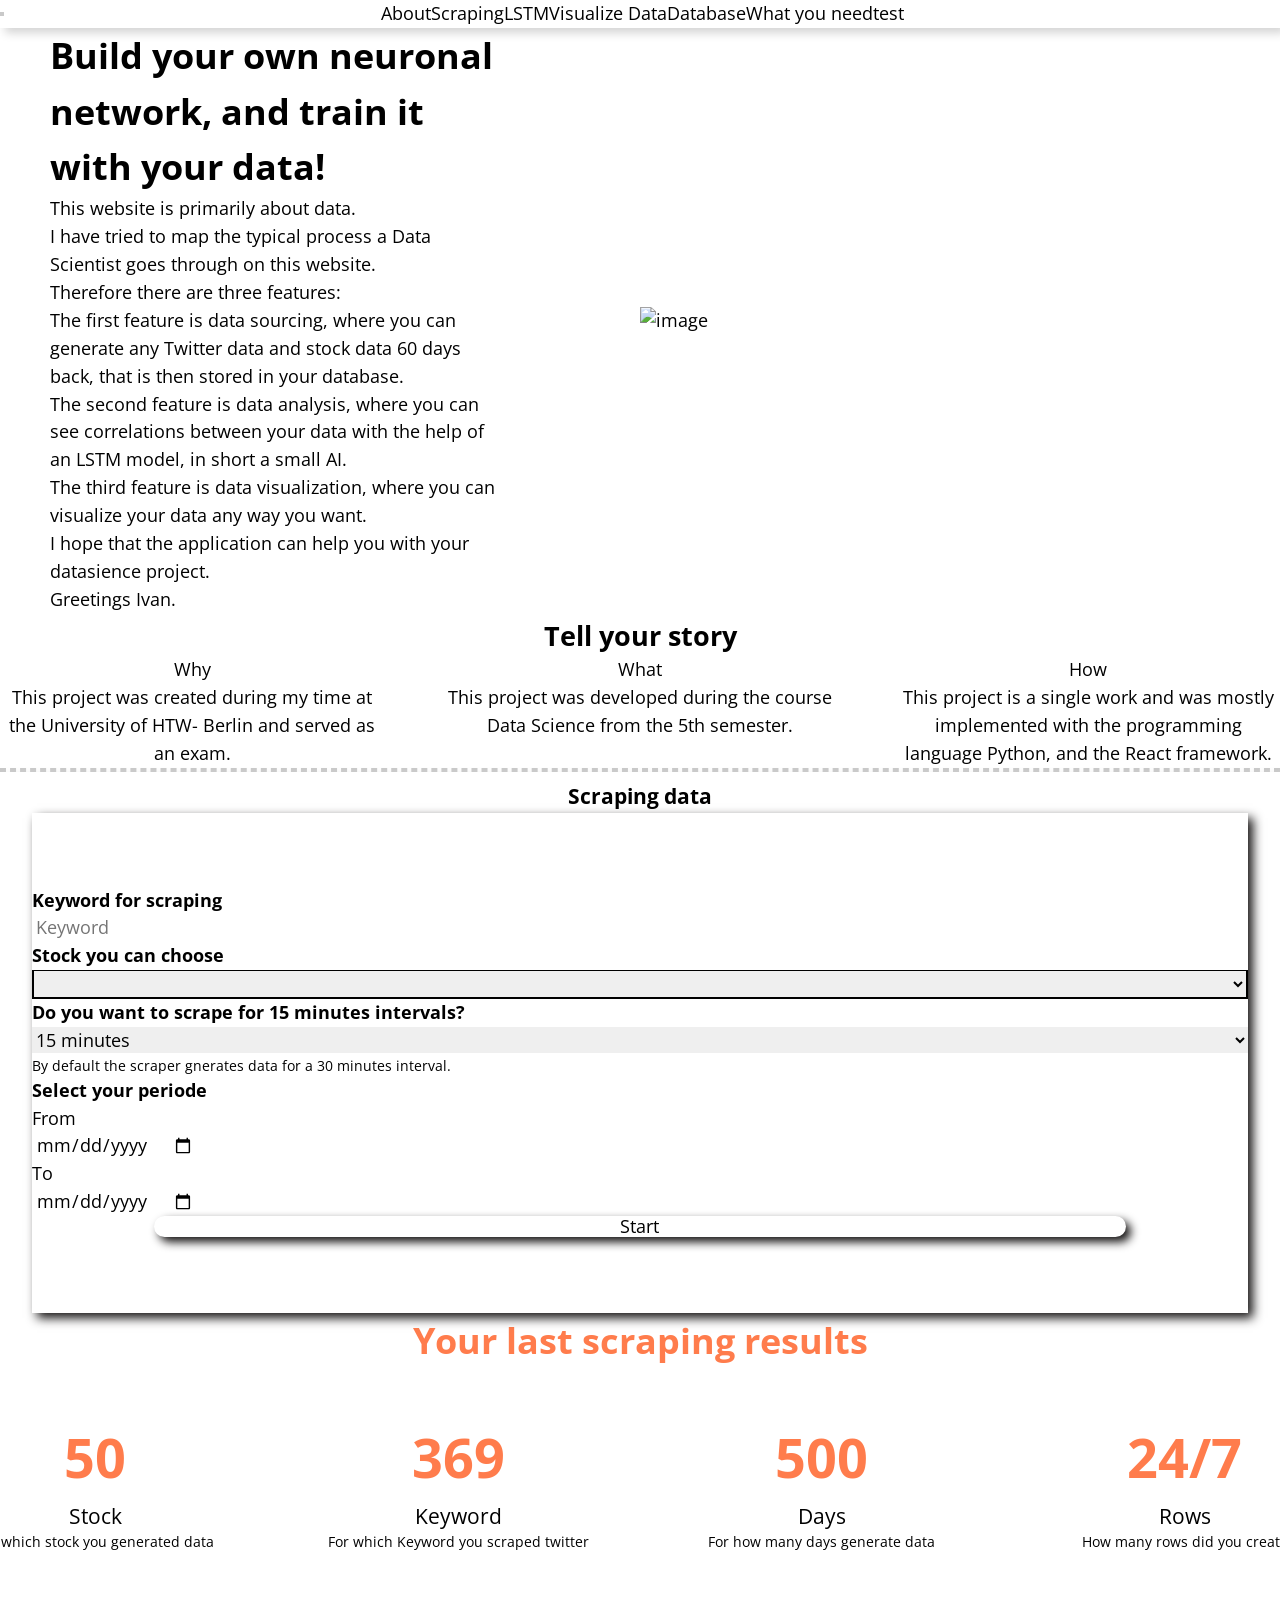
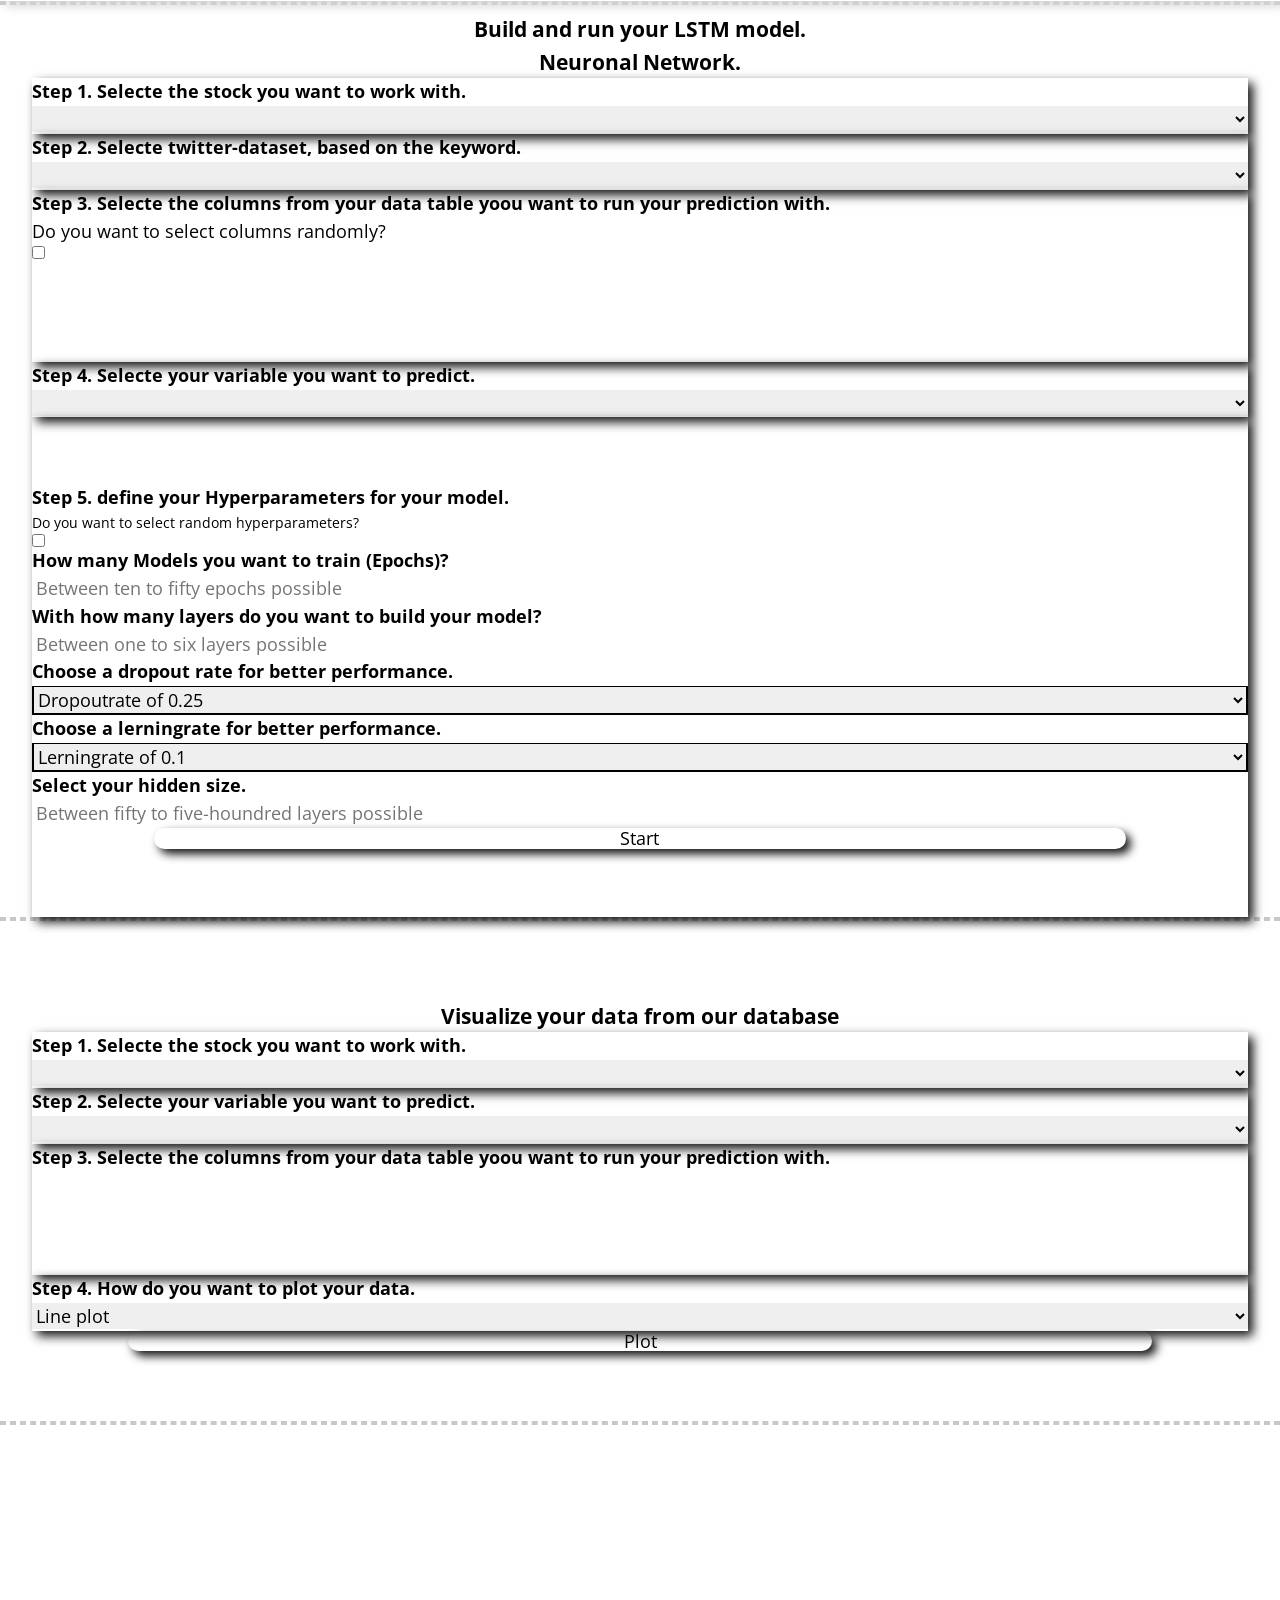
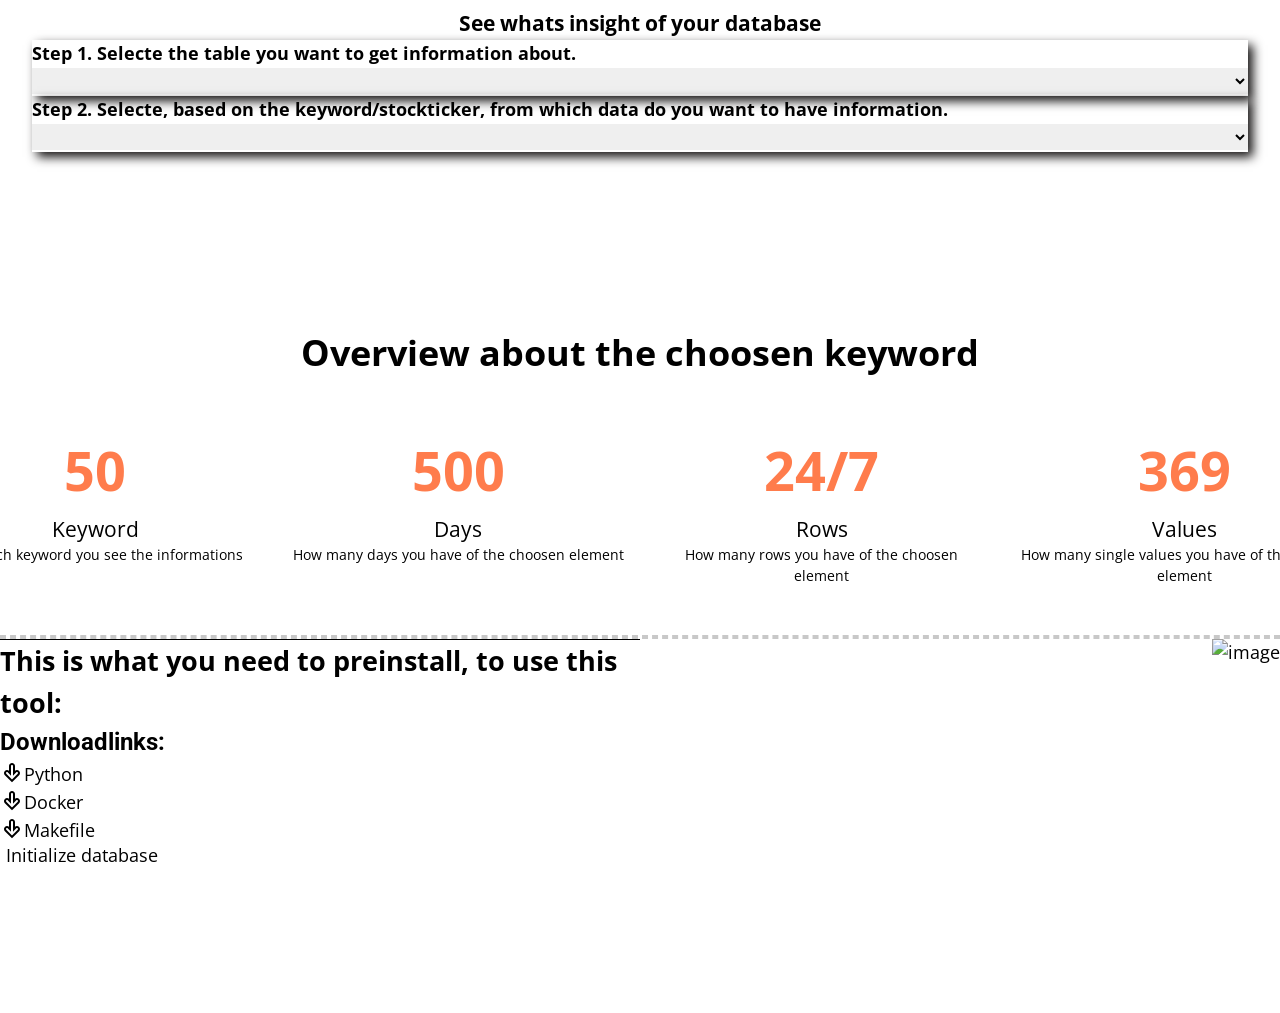
==== frontend_docker/frontend/index.html @ 80b438ab "Auslagerung der Visualizierung in eine extra HTML branch nicht mergen" ====
<!DOCTYPE html>

<html lang="en">
  <head>
    <title>Project usw</title>
    <meta property="og:title" content="Presentation Page1" />
    <meta property="twitter:card" content="summary_large_image" />
    <meta charset="utf-8" />
    <meta name="viewport" content="width=device-width, initial-scale=1.0" />

    <meta name="viewport" content="width=device-width, initial-scale=1.0" />
    <meta charset="utf-8" />
    <meta property="twitter:card" content="summary_large_image" />
    <style data-tag="reset-style-sheet">
      html {  line-height: 1.15;}body {  margin: 0;}* {  box-sizing: border-box;  border-width: 0;  border-style: solid;}p,li,ul,pre,div,h1,h2,h3,h4,h5,h6 {  margin: 0;  padding: 0;}button,input,optgroup,select,textarea {  font-family: inherit;  font-size: 100%;  line-height: 1.15;  margin: 0;}button,select {  text-transform: none;}button,[type="button"],[type="reset"],[type="submit"] {  -webkit-appearance: button;}button::-moz-focus-inner,[type="button"]::-moz-focus-inner,[type="reset"]::-moz-focus-inner,[type="submit"]::-moz-focus-inner {  border-style: none;  padding: 0;}button:-moz-focus,[type="button"]:-moz-focus,[type="reset"]:-moz-focus,[type="submit"]:-moz-focus {  outline: 1px dotted ButtonText;}a {  color: inherit;  text-decoration: inherit;}input {  padding: 2px 4px;}img {  display: block;}html { scroll-behavior: smooth  }
    </style>
    <style data-tag="default-style-sheet">
      html {
        font-family: Open Sans;
        font-size: 18px;
      }

      body {
        font-weight: 400;
        font-style:normal;
        text-decoration: none;
        text-transform: none;
        letter-spacing: normal;
        line-height: 1.55;
        color: var(--dl-color-gray-black);
        background-color: var(--dl-color-gray-white);

      }
    </style>
    <link
      rel="stylesheet"
      href="https://fonts.googleapis.com/css2?family=Open+Sans:ital,wght@0,300;0,400;0,600;0,700;0,800;1,300;1,400;1,600;1,700;1,800&display=swap"
      data-tag="font"
    />
    <link
      rel="stylesheet"
      href="https://fonts.googleapis.com/css2?family=Roboto:ital,wght@0,100;0,300;0,400;0,500;0,700;0,900;1,100;1,300;1,400;1,500;1,700;1,900&display=swap"
      data-tag="font"
    />
    <style>
      html {
      scroll-behavior: smooth;
      }
    </style>
    <link rel="stylesheet" href="./style.css" />
  </head>
  <body>
    <div>
      <link href="./home.css" rel="stylesheet" />

      <div class="home-container">
        <div data-role="Header" class="home-navbar-container">
          <div class="home-navbar">
            <div class="home-logo"></div>
            <div class="home-links-container">
              <a href="#about" class="home-link anchor">About</a>
              <a href="#scrape" class="home-link01 anchor">Scraping</a>
              <a href="#neuronalnetwork" class="home-link02 anchor">LSTM</a>
              <a href="#visualizedb" class="home-link03 anchor">
                Visualize Data
              </a>
              <a href="#overviewdatabase" class="home-link04 anchor">
                Database
              </a>
              <a href="#installingguide" class="home-link05 anchor">
                What you need
              </a>
              <a href="visualization.html" class="home-link06 anchor">test</a>
            </div>
            <div class="home-cta-container">
              <div data-type="BurgerMenu" class="home-burger-menu">
                <svg viewBox="0 0 1024 1024" class="home-icon">
                  <path
                    d="M128 256h768v86h-768v-86zM128 554v-84h768v84h-768zM128 768v-86h768v86h-768z"
                  ></path>
                </svg>
              </div>
            </div>
            <div data-type="MobileMenu" class="home-mobile-menu">
              <div class="home-top">
                <img
                  alt="image"
                  src="public/playground_assets/default-img.svg"
                  class="home-image"
                />
                <div data-type="CloseMobileMenu" class="home-container01">
                  <svg viewBox="0 0 1024 1024" class="home-icon02">
                    <path
                      d="M810 274l-238 238 238 238-60 60-238-238-238 238-60-60 238-238-238-238 60-60 238 238 238-238z"
                    ></path>
                  </svg>
                </div>
              </div>
              <div class="home-mid">
                <div class="home-links-container1">
                  <a href="#features" class="home-link06 anchor">features</a>
                  <a href="#services" class="home-link07 anchor">services</a>
                  <span class="home-link08 anchor">About Us</span>
                  <a href="#contact" class="home-link09 anchor">contact</a>
                </div>
                <button class="home-cta-btn anchor button">
                  sTART BUILDING
                </button>
              </div>
              <div class="home-bot">
                <div class="home-social-links-container">
                  <svg viewBox="0 0 950.8571428571428 1024" class="home-icon04">
                    <path
                      d="M925.714 233.143c-25.143 36.571-56.571 69.143-92.571 95.429 0.571 8 0.571 16 0.571 24 0 244-185.714 525.143-525.143 525.143-104.571 0-201.714-30.286-283.429-82.857 14.857 1.714 29.143 2.286 44.571 2.286 86.286 0 165.714-29.143 229.143-78.857-81.143-1.714-149.143-54.857-172.571-128 11.429 1.714 22.857 2.857 34.857 2.857 16.571 0 33.143-2.286 48.571-6.286-84.571-17.143-148-91.429-148-181.143v-2.286c24.571 13.714 53.143 22.286 83.429 23.429-49.714-33.143-82.286-89.714-82.286-153.714 0-34.286 9.143-65.714 25.143-93.143 90.857 112 227.429 185.143 380.571 193.143-2.857-13.714-4.571-28-4.571-42.286 0-101.714 82.286-184.571 184.571-184.571 53.143 0 101.143 22.286 134.857 58.286 41.714-8 81.714-23.429 117.143-44.571-13.714 42.857-42.857 78.857-81.143 101.714 37.143-4 73.143-14.286 106.286-28.571z"
                    ></path></svg
                  ><svg
                    viewBox="0 0 877.7142857142857 1024"
                    class="home-icon06"
                  >
                    <path
                      d="M713.143 73.143c90.857 0 164.571 73.714 164.571 164.571v548.571c0 90.857-73.714 164.571-164.571 164.571h-107.429v-340h113.714l17.143-132.571h-130.857v-84.571c0-38.286 10.286-64 65.714-64l69.714-0.571v-118.286c-12-1.714-53.714-5.143-101.714-5.143-101.143 0-170.857 61.714-170.857 174.857v97.714h-114.286v132.571h114.286v340h-304c-90.857 0-164.571-73.714-164.571-164.571v-548.571c0-90.857 73.714-164.571 164.571-164.571h548.571z"
                    ></path></svg
                  ><svg
                    viewBox="0 0 877.7142857142857 1024"
                    class="home-icon08"
                  >
                    <path
                      d="M585.143 512c0-80.571-65.714-146.286-146.286-146.286s-146.286 65.714-146.286 146.286 65.714 146.286 146.286 146.286 146.286-65.714 146.286-146.286zM664 512c0 124.571-100.571 225.143-225.143 225.143s-225.143-100.571-225.143-225.143 100.571-225.143 225.143-225.143 225.143 100.571 225.143 225.143zM725.714 277.714c0 29.143-23.429 52.571-52.571 52.571s-52.571-23.429-52.571-52.571 23.429-52.571 52.571-52.571 52.571 23.429 52.571 52.571zM438.857 152c-64 0-201.143-5.143-258.857 17.714-20 8-34.857 17.714-50.286 33.143s-25.143 30.286-33.143 50.286c-22.857 57.714-17.714 194.857-17.714 258.857s-5.143 201.143 17.714 258.857c8 20 17.714 34.857 33.143 50.286s30.286 25.143 50.286 33.143c57.714 22.857 194.857 17.714 258.857 17.714s201.143 5.143 258.857-17.714c20-8 34.857-17.714 50.286-33.143s25.143-30.286 33.143-50.286c22.857-57.714 17.714-194.857 17.714-258.857s5.143-201.143-17.714-258.857c-8-20-17.714-34.857-33.143-50.286s-30.286-25.143-50.286-33.143c-57.714-22.857-194.857-17.714-258.857-17.714zM877.714 512c0 60.571 0.571 120.571-2.857 181.143-3.429 70.286-19.429 132.571-70.857 184s-113.714 67.429-184 70.857c-60.571 3.429-120.571 2.857-181.143 2.857s-120.571 0.571-181.143-2.857c-70.286-3.429-132.571-19.429-184-70.857s-67.429-113.714-70.857-184c-3.429-60.571-2.857-120.571-2.857-181.143s-0.571-120.571 2.857-181.143c3.429-70.286 19.429-132.571 70.857-184s113.714-67.429 184-70.857c60.571-3.429 120.571-2.857 181.143-2.857s120.571-0.571 181.143 2.857c70.286 3.429 132.571 19.429 184 70.857s67.429 113.714 70.857 184c3.429 60.571 2.857 120.571 2.857 181.143z"
                    ></path>
                  </svg>
                </div>
              </div>
            </div>
          </div>
        </div>
        <div class="home-hero">
          <div class="home-hero-text-container">
            <h1 class="home-heading section-Heading">
              Build your own neuronal network, and train it with your data!
            </h1>
            <span class="home-text section-Text">
              <span>This website is primarily about data.</span>
              <br />
              <span>
                I have tried to map the typical process a Data Scientist goes
                through on this website.
              </span>
              <br />
              <span>Therefore there are three features:</span>
              <br />
              <span></span>
              <span>
                The first feature is data sourcing, where you can generate any
                Twitter data and stock data 60 days back, that is then stored in
                your database.
              </span>
              <br />
              <span>
                The second feature is data analysis, where you can see
                correlations between your data with the help of an LSTM model,
                in short a small AI.
              </span>
              <br />
              <span>
                The third feature is data visualization, where you can visualize
                your data any way you want.
              </span>
              <br />
              <span></span>
              <span>
                I hope that the application can help you with your datasience
                project.
              </span>
              <br />
              <span></span>
              <span>Greetings</span>
              <span></span>
              <span>Ivan.</span>
              <br />
              <span></span>
              <span></span>
            </span>
          </div>
          <img
            src="https://images.unsplash.com/photo-1487058792275-0ad4aaf24ca7?ixid=Mnw5MTMyMXwwfDF8c2VhcmNofDd8fFByb2dyYW1taW5nfGVufDB8fHx8MTY1NzQ0MDczNA&amp;ixlib=rb-1.2.1&amp;w=800"
            alt="image"
            class="home-image1"
          />
        </div>
        <div class="home-section-separator"></div>
        <div id="about" class="home-features">
          <div class="home-heading-container">
            <h2 class="home-text16 section-Heading">Tell your story</h2>
          </div>
          <div class="home-cards-container">
            <div class="home-feature-card">
              <span class="home-heading1 card-Heading">Why</span>
              <span class="home-text17 card-Text">
                This project was created during my time at the University of
                HTW- Berlin and served as an exam.
              </span>
            </div>
            <div class="home-feature-card1">
              <span class="home-heading2 card-Heading">What</span>
              <span class="home-text18 card-Text">
                This project was developed during the course Data Science from
                the 5th semester.
              </span>
            </div>
            <div class="home-feature-card2">
              <span class="home-heading3 card-Heading">How</span>
              <span class="home-text19 card-Text">
                This project is a single work and was mostly implemented with
                the programming language Python, and the React framework.
              </span>
            </div>
          </div>
        </div>
        <div class="home-section-separator1"></div>
        <div id="scrape" class="home-services">
          <div class="home-service-card">
            <div class="home-card-content">
              <h3 class="home-text20 bigCard-Heading">Scraping data</h3>
            </div>
            <div class="home-service-card1">
              <form class="home-form">
                <h4 class="home-text21">Keyword for scraping</h4>
                <input
                  type="text"
                  id="scrapekeyword"
                  required
                  placeholder="Keyword"
                  class="home-textinput input"
                />
                <h4 class="home-text22">Stock you can choose</h4>
                <select id="scrapestock" required class="home-select">
                </select>
                <h4 class="home-text23">
                  Do you want to scrape for 15 minutes intervals?
                </h4>
                <select class="home-select01">
                  <option value="15m" selected>15 minutes</option>
                  <option value="30m">30 minutes</option>
                  <option value="60m">60 minutes</option>
                  <option value="90m">90 minutes</option>
                </select>
                <p class="home-text24">
                  By default the scraper gnerates data for a 30 minutes
                  interval.
                </p>
                <h4 class="home-text25">Select your periode</h4>
                <p class="home-text26">From</p>
                <input
                  type="date"
                  id="scrapestartdate"
                  required
                  placeholder="placeholder"
                  class="home-textinput1 input"
                />
                <p class="home-text27">To</p>
                <input
                  type="date"
                  id="scrapeenddate"
                  required
                  placeholder="placeholder"
                  class="home-textinput2 input"
                />
                <div class="home-container02">
                  <button
                    id="buttontostartscrape"
                    type="button"
                    onclick = "scrape()"
                    value="button"
                    class="home-button anchor button"
                  >
                    <span>Start</span>
                  </button>
                </div>
              </form>
            </div>
            <div class="home-container03">
              <h1 class="home-text29">
                <span class="home-text30">Your last scraping results</span>
              </h1>
              <div class="home-stats">
                <div class="home-stat">
                  <h1 class="home-text31">
                    <span id="stock" >50</span>
                  </h1>
                  <span class="home-text34">Stock</span>
                  <span class="home-text35">
                    For which stock you generated data
                  </span>
                </div>
                <div class="home-stat1">
                  <h1 class="home-text36"><span id="keyword" >369</span></h1>
                  <span class="home-text38">Keyword</span>
                  <span class="home-text39">
                    For which Keyword you scraped twitter
                  </span>
                </div>
                <div class="home-stat2">
                  <h1 class="home-text40">
                    <span  id="days" >500</span>
                  </h1>
                  <span class="home-text43">Days</span>
                  <span class="home-text44">
                    For how many days generate data
                  </span>
                </div>
                <div class="home-stat3">
                  <h1 class="home-text45"><span  id="rows">24/7</span></h1>
                  <span class="home-text47">Rows</span>
                  <span class="home-text48">How many rows did you create</span>
                </div>
              </div>
            </div>
          </div>
        </div>
        <div class="home-section-separator2"></div>
        <div id="neuronalnetwork" class="home-services1">
          <div class="home-service-card2">
            <div class="home-card-content1">
              <h3 class="home-text49 bigCard-Heading">
                <span>Build and run your LSTM model.</span>
                <br />
                <span>Neuronal Network.</span>
              </h3>
            </div>
            <div class="home-container04">
              <form class="home-form01">
                <h4 class="home-heading4">
                  Step 1. Selecte the stock you want to work with.
                </h4>
                <select id="nnstock" required class="home-select02">
                </select>
              </form>
            </div>
            <div class="home-container05">
              <form class="home-form02">
                <h4 class="home-text53">
                  Step 2. Selecte twitter-dataset, based on the keyword.
                </h4>
                <select id="nnkeyword" required class="home-select03">
                </select>
              </form>
            </div>
            <div class="home-container06">
              <form class="home-form03">
                <h4 class="home-text54">
                  Step 3. Selecte the columns from your data table yoou want to
                  run your prediction with.
                </h4>
                <div class="home-container07">
                  <span class="home-text55">
                    Do you want to select columns randomly?
                  </span>
                  <input
                    type="checkbox"
                    id="nnrandomfeature"
                    class="home-checkbox"
                    onchange = "randomfeatures()"
                  />
                </div>
                <select multiple id="nnselectcolumns" class="home-select04">
                </select>
              </form>
            </div>
            <div class="home-container08">
              <form class="home-form04">
                <h4 class="home-text56">
                  Step 4. Selecte your variable you want to predict.
                </h4>
                <select id="nngoalvariable" class="home-select05">
                </select>
              </form>
            </div>
            <div class="home-service-card3">
              <form enctype="text/plain" class="home-form05">
                <h4 class="home-heading5">
                  Step 5. define your Hyperparameters for your model.
                </h4>
                <div class="home-container09">
                  <p class="home-text57">
                    Do you want to select random hyperparameters?
                  </p>
                  <input
                    type="checkbox"
                    id="nnrandomhyperparam"
                    class="home-checkbox1"
                    onchange="randomHyperparams()"
                  />
                </div>
                <h4 class="home-heading6">
                  How many Models you want to train (Epochs)?
                </h4>
                <input
                  type="number"
                  id="nnepochs"
                  max="50"
                  min="10"
                  step="1"
                  required
                  placeholder="Between ten to fifty epochs possible"
                  class="home-textinput3 input"
                />
                <h4 class="home-text58">
                  With how many layers do you want to build your model?
                </h4>
                <input
                  type="number"
                  id="nnlayer"
                  max="6"
                  min="1"
                  step="1"
                  required
                  placeholder="Between one to six layers possible"
                  class="home-textinput4 input"
                />
                <h4 class="home-text59">
                  Choose a dropout rate for better performance.
                </h4>
                <select id="nndropout" required class="home-select06">
                  <option value="0.25">Dropoutrate of 0.25</option>
                  <option value="0.5">Dropoutrate of 0.5</option>
                  <option value="0.75">Dropoutrate of 0.75</option>
                </select>
                <h4 class="home-text60">
                  Choose a lerningrate for better performance.
                </h4>
                <select id="nnlerningrate" required class="home-select07">
                  <option value="0.1">Lerningrate of 0.1</option>
                  <option value="0.01">Lerningrate of 0.01</option>
                  <option value="0.001">Lerningrate of 0.001</option>
                </select>
                <h4 class="home-text61">Select your hidden size.</h4>
                <input
                  type="number"
                  id="nnhiddensize"
                  max="500"
                  min="50"
                  step="1"
                  required
                  placeholder="Between fifty to five-houndred layers possible"
                  class="home-textinput5 input"
                />
                <div class="home-container10">
                  <button
                    id="buttonstarttraining"
                    type="button"
                    onclick = "runLstm()"
                    value="button"
                    class="home-button1 button anchor"
                  >
                    <span>Start</span>
                  </button>
                </div>
              </form>
            </div>
          </div>
        </div>
        <div class="home-section-separator3"></div>
        <div id="visualizedb" class="home-services2">
          <div class="home-service-card4">
            <div class="home-card-content2">
              <h3 class="home-text63 bigCard-Heading">
                Visualize your data from our database
              </h3>
            </div>
            <div class="home-container11">
              <form class="home-form06">
                <h4 class="home-text64">
                  Step 1. Selecte the stock you want to work with.
                </h4>
                <select id="visustock" class="home-select08">
                </select>
              </form>
            </div>
            <div class="home-container12">
              <form class="home-form07">
                <h4 class="home-text65">
                  Step 2. Selecte your variable you want to predict.
                </h4>
                <select id="visuscrape" class="home-select09">
                </select>
              </form>
            </div>
            <div class="home-container13">
              <form class="home-form08">
                <h4 class="home-text66">
                  Step 3. Selecte the columns from your data table yoou want to
                  run your prediction with.
                </h4>
                <select multiple id="visuselectcolumns" class="home-select10">
                </select>
              </form>
            </div>
            <div class="home-container14">
              <form class="home-form09">
                <h4 class="home-text67">
                  Step 4. How do you want to plot your data.
                </h4>
                <select id="visuwhichplot" class="home-select11">
                  <option value="plot">Line plot</option>
                  <option value="bar">Bar plot</option>
                  <option value="scatter">Scatter plot</option>
                </select>
              </form>
            </div>
            <div class="home-container15">
              <button
                id="buttonplot"
                type="button"
                onclick = ""
                value="button"
                class="home-button2 button anchor"
              >
                <span>Plot</span>
              </button>
            </div>
          </div>
        </div>
        <div class="home-section-separator4"></div>
        <div id="overviewdatabase" class="home-services3">
          <div class="home-service-card5">
            <div class="home-card-content3">
              <h3 class="home-text69 bigCard-Heading">
                See whats insight of your database
              </h3>
            </div>
            <div class="home-container16">
              <form class="home-form10">
                <h4 class="home-text70">
                  Step 1. Selecte the table you want to get information about.
                </h4>
                <select id="ovtable" class="home-select12">
                </select>
              </form>
            </div>
            <div class="home-container17">
              <form class="home-form11">
                <h4 class="home-text71">
                  Step 2. Selecte, based on the keyword/stockticker, from which
                  data do you want to have information.
                </h4>
                <select id="ovkeyword" class="home-select13">
                </select>
              </form>
            </div>
          </div>
          <div class="home-container19">
            <h1 class="home-text73">Overview about the choosen keyword</h1>
            <div class="home-stats1">
              <div class="home-stat4">
                <h1 class="home-text74">
                  <span id="ovskeyword">50</span>
                </h1>
                <span class="home-text77">Keyword</span>
                <span class="home-text78">
                  For which keyword you see the informations
                </span>
              </div>
              <div class="home-stat5">
                <h1 class="home-text79">
                  <span id="ovsdays">500</span>
                </h1>
                <span class="home-text82">Days</span>
                <span class="home-text83">
                  How many days you have of the choosen element
                </span>
              </div>
              <div class="home-stat6">
                <h1  class="home-text84"><span id="ovsrows">24/7</span></h1>
                <span class="home-text86">Rows</span>
                <span class="home-text87">
                  How many rows you have of the choosen element
                </span>
              </div>
              <div class="home-stat7">
                <h1  class="home-text88"><span id="ovsvalues">369</span></h1>
                <span class="home-text90">Values</span>
                <span class="home-text91">
                  How many single values you have of the choosen element
                </span>
              </div>
            </div>
          </div>
        </div>
        <div class="home-section-separator5"></div>
        <div id="installingguide" class="home-contact">
          <div class="home-content-container">
            <h2 class="home-text92 section-Heading">
              This is what you need to preinstall, to use this tool:
            </h2>
            <div class="home-locations-container">
              <div class="home-location-1">
                <span class="home-heading7">Downloadlinks:</span>
                <div class="home-email">
                  <svg viewBox="0 0 1024 1024" class="home-icon12">
                    <path
                      d="M512 909.312l-303.829-303.829c-49.92-49.92-49.92-131.115 0-180.992 46.677-46.677 127.061-48.555 175.829-4.907v-206.251c0-70.571 57.429-128 128-128s128 57.429 128 128v206.251c48.768-43.648 129.152-41.771 175.829 4.907 49.92 49.877 49.92 131.072 0 180.992l-303.829 303.829zM298.667 472.32c-11.435 0-22.101 4.437-30.165 12.501-16.683 16.64-16.683 43.648 0 60.331l243.499 243.499 243.499-243.499c16.683-16.683 16.683-43.691 0-60.331-16.171-16.171-44.16-16.171-60.331 0l-140.501 140.501v-411.989c0-23.509-19.115-42.667-42.667-42.667s-42.667 19.157-42.667 42.667v411.989l-140.501-140.501c-8.064-8.064-18.731-12.501-30.165-12.501z"
                    ></path>
                  </svg>
                  <a
                    href="https://www.tutorialspoint.com/how-to-install-python-in-windows"
                    target="_blank"
                    rel="noreferrer noopener"
                  >
                    Python
                  </a>
                </div>
                <div class="home-phone">
                  <svg viewBox="0 0 1024 1024" class="home-icon14">
                    <path
                      d="M512 909.312l-303.829-303.829c-49.92-49.92-49.92-131.115 0-180.992 46.677-46.677 127.061-48.555 175.829-4.907v-206.251c0-70.571 57.429-128 128-128s128 57.429 128 128v206.251c48.768-43.648 129.152-41.771 175.829 4.907 49.92 49.877 49.92 131.072 0 180.992l-303.829 303.829zM298.667 472.32c-11.435 0-22.101 4.437-30.165 12.501-16.683 16.64-16.683 43.648 0 60.331l243.499 243.499 243.499-243.499c16.683-16.683 16.683-43.691 0-60.331-16.171-16.171-44.16-16.171-60.331 0l-140.501 140.501v-411.989c0-23.509-19.115-42.667-42.667-42.667s-42.667 19.157-42.667 42.667v411.989l-140.501-140.501c-8.064-8.064-18.731-12.501-30.165-12.501z"
                    ></path>
                  </svg>
                  <a
                    href="https://docs.docker.com/engine/install/ubuntu/"
                    target="_blank"
                    rel="noreferrer noopener"
                  >
                    Docker
                  </a>
                </div>
                <div class="home-phone1">
                  <svg viewBox="0 0 1024 1024" class="home-icon16">
                    <path
                      d="M512 909.312l-303.829-303.829c-49.92-49.92-49.92-131.115 0-180.992 46.677-46.677 127.061-48.555 175.829-4.907v-206.251c0-70.571 57.429-128 128-128s128 57.429 128 128v206.251c48.768-43.648 129.152-41.771 175.829 4.907 49.92 49.877 49.92 131.072 0 180.992l-303.829 303.829zM298.667 472.32c-11.435 0-22.101 4.437-30.165 12.501-16.683 16.64-16.683 43.648 0 60.331l243.499 243.499 243.499-243.499c16.683-16.683 16.683-43.691 0-60.331-16.171-16.171-44.16-16.171-60.331 0l-140.501 140.501v-411.989c0-23.509-19.115-42.667-42.667-42.667s-42.667 19.157-42.667 42.667v411.989l-140.501-140.501c-8.064-8.064-18.731-12.501-30.165-12.501z"
                    ></path>
                  </svg>
                  <a
                    href="https://stackoverflow.com/questions/2532234/how-to-run-a-makefile-in-windows"
                    target="_blank"
                    rel="noreferrer noopener"
                  >
                    Makefile
                  </a>
                </div>
                <button id="initdb"
                  type="button"
                  onclick = "initdb()"
                  value="button"
                  class="home-button4 button"
                >
                  Initialize database
                </button>
              </div>
            </div>
          </div>
          <img
            alt="image"
            src="https://images.unsplash.com/photo-1452457750107-cd084dce177d?ixid=Mnw5MTMyMXwwfDF8c2VhcmNofDV8fExhcHRvcHxlbnwwfHx8fDE2NTYzMTk0NzU&amp;ixlib=rb-1.2.1&amp;w=1500"
            class="home-image2"
          />
        </div>
      </div>
    </div>
    <script src="https://unpkg.com/@teleporthq/teleport-custom-scripts"></script>
  </body>
</html>
---- frontend_docker/frontend/home.css ----
.home-container {
  width: 100%;
  height: auto;
  display: flex;
  min-height: 100vh;
  align-items: center;
  flex-direction: column;
}
.home-navbar-container {
  top: 0;
  width: 100%;
  display: flex;
  z-index: 100;
  position: sticky;
  box-shadow: 5px 5px 10px 0px #d4d4d4;
  align-items: center;
  flex-direction: column;
  justify-content: center;
  background-color: var(--dl-color-gray-white);
}
.home-navbar {
  width: 100%;
  display: flex;
  position: relative;
  max-width: var(--dl-size-size-maxcontent);
  align-items: center;
  padding-top: var(--dl-space-space-doubleunit);
  padding-left: var(--dl-space-space-tripleunit);
  padding-right: var(--dl-space-space-tripleunit);
  flex-direction: row;
  padding-bottom: var(--dl-space-space-doubleunit);
  justify-content: space-between;
}
.home-logo {
  border: 2px dashed rgba(120, 120, 120, 0.4);
  display: flex;
  align-items: center;
  flex-direction: column;
  justify-content: space-between;
}
.home-links-container {
  display: flex;
  align-items: flex-start;
  flex-direction: row;
}
.home-link {
  margin-right: var(--dl-space-space-tripleunit);
  text-decoration: none;
}
.home-link01 {
  margin-right: var(--dl-space-space-tripleunit);
  text-decoration: none;
}
.home-link02 {
  margin-right: var(--dl-space-space-tripleunit);
  text-decoration: none;
}
.home-link03 {
  margin-right: var(--dl-space-space-tripleunit);
  text-decoration: none;
}
.home-link04 {
  margin-right: var(--dl-space-space-tripleunit);
  text-decoration: none;
}
.home-link05 {
  margin-right: var(--dl-space-space-tripleunit);
  text-decoration: none;
}

.home-cta-container {
  display: flex;
  align-items: center;
  flex-direction: row;
  justify-content: space-between;
}
.home-burger-menu {
  display: none;
  align-items: flex-start;
  flex-direction: column;
}
.home-icon {
  width: 36px;
  height: 36px;
}
.home-mobile-menu {
  top: 0px;
  left: 0px;
  width: 100%;
  height: 100vh;
  display: none;
  padding: var(--dl-space-space-doubleunit);
  position: absolute;
  align-items: flex-start;
  flex-direction: column;
  background-color: var(--dl-color-gray-white);
}
.home-top {
  flex: 0 0 auto;
  width: 100%;
  display: flex;
  align-items: center;
  margin-bottom: var(--dl-space-space-doubleunit);
  flex-direction: row;
  justify-content: space-between;
}
.home-image {
  width: 50px;
  object-fit: cover;
}
.home-container01 {
  flex: 0 0 auto;
  display: flex;
  align-items: flex-start;
  flex-direction: column;
}
.home-icon02 {
  width: 24px;
  height: 24px;
}
.home-mid {
  flex: 0 0 auto;
  width: 100%;
  display: flex;
  align-items: flex-start;
  flex-direction: column;
}
.home-links-container1 {
  display: flex;
  align-items: flex-start;
  margin-bottom: var(--dl-space-space-doubleunit);
  flex-direction: column;
}
.home-link06 {
  margin-bottom: var(--dl-space-space-unit);
  text-decoration: none;
}
.home-link07 {
  margin-bottom: var(--dl-space-space-unit);
  text-decoration: none;
}
.home-link08 {
  margin-bottom: var(--dl-space-space-unit);
  text-decoration: none;
}
.home-link09 {
  text-decoration: none;
}
.home-cta-btn {
  color: var(--dl-color-gray-white);
  padding-top: var(--dl-space-space-unit);
  padding-left: var(--dl-space-space-fiveunits);
  border-radius: 34px;
  padding-right: var(--dl-space-space-fiveunits);
  padding-bottom: var(--dl-space-space-unit);
  background-color: var(--dl-color-primary-100);
  border-top-width: 0px;
  border-left-width: 0px;
  border-right-width: 0px;
  border-bottom-width: 0px;
}
.home-bot {
  flex: 0 0 auto;
  width: 200px;
  display: flex;
  margin-top: auto;
  align-items: flex-start;
  flex-direction: column;
}
.home-social-links-container {
  display: flex;
  align-self: flex-start;
  align-items: flex-start;
  flex-direction: row;
}
.home-icon04 {
  width: 24px;
  height: 24px;
  margin-right: var(--dl-space-space-doubleunit);
}
.home-icon06 {
  width: 24px;
  height: 24px;
  margin-right: var(--dl-space-space-doubleunit);
}
.home-icon08 {
  width: 24px;
  height: 24px;
}
.home-hero {
  width: 100%;
  display: flex;
  max-width: var(--dl-size-size-maxcontent);
  margin-top: var(--dl-space-space-fiveunits);
  align-items: center;
  padding-top: var(--dl-space-space-fiveunits);
  padding-left: var(--dl-space-space-tripleunit);
  margin-bottom: var(--dl-space-space-fiveunits);
  padding-right: var(--dl-space-space-tripleunit);
  flex-direction: row;
  padding-bottom: var(--dl-space-space-fiveunits);
  justify-content: space-between;
}
.home-hero-text-container {
  width: 35%;
  display: flex;
  align-items: flex-start;
  margin-left: 50px;
  flex-direction: column;
}
.home-heading {
  margin-bottom: var(--dl-space-space-tripleunit);
}
.home-text {
  color: var(--dl-color-gray-500);
  margin-bottom: var(--dl-space-space-tripleunit);
}
.home-image1 {
  width: 50%;
  object-fit: cover;
}
.home-section-separator {
  width: 100%;
  height: 1px;
  display: flex;
  align-items: flex-start;
  flex-direction: column;
  background-color: var(--dl-color-gray-700);
}
.home-features {
  width: 100%;
  display: flex;
  max-width: var(--dl-size-size-maxcontent);
  align-items: center;
  padding-top: var(--dl-space-space-tenunits);
  padding-left: var(--dl-space-space-tripleunit);
  padding-right: var(--dl-space-space-tripleunit);
  flex-direction: column;
  padding-bottom: var(--dl-space-space-tenunits);
}
.home-heading-container {
  width: 45%;
  display: flex;
  align-items: center;
  margin-bottom: var(--dl-space-space-fiveunits);
  flex-direction: column;
}
.home-text16 {
  text-align: center;
  margin-bottom: var(--dl-space-space-fourunits);
}
.home-cards-container {
  width: 100%;
  display: flex;
  flex-wrap: wrap;
  align-items: flex-start;
  flex-direction: row;
  justify-content: space-between;
}
.home-feature-card {
  width: 30%;
  display: flex;
  position: relative;
  align-self: flex-start;
  align-items: center;
  padding-top: var(--dl-space-space-doubleunit);
  padding-left: var(--dl-space-space-doubleunit);
  padding-right: var(--dl-space-space-doubleunit);
  flex-direction: column;
  padding-bottom: var(--dl-space-space-doubleunit);
}
.home-heading1 {
  margin-bottom: var(--dl-space-space-tripleunit);
}
.home-text17 {
  color: var(--dl-color-gray-500);
  text-align: center;
}
.home-feature-card1 {
  width: 30%;
  display: flex;
  align-items: center;
  padding-top: var(--dl-space-space-doubleunit);
  padding-left: var(--dl-space-space-doubleunit);
  padding-right: var(--dl-space-space-doubleunit);
  flex-direction: column;
  padding-bottom: var(--dl-space-space-doubleunit);
}
.home-heading2 {
  margin-bottom: var(--dl-space-space-tripleunit);
}
.home-text18 {
  color: var(--dl-color-gray-500);
  text-align: center;
}
.home-feature-card2 {
  width: 30%;
  display: flex;
  align-items: center;
  padding-top: var(--dl-space-space-doubleunit);
  padding-left: var(--dl-space-space-doubleunit);
  padding-right: var(--dl-space-space-doubleunit);
  flex-direction: column;
  padding-bottom: var(--dl-space-space-doubleunit);
}
.home-heading3 {
  margin-bottom: var(--dl-space-space-tripleunit);
}
.home-text19 {
  color: var(--dl-color-gray-500);
  text-align: center;
}
.home-section-separator1 {
  width: 100%;
  border: 2px dashed rgba(120, 120, 120, 0.4);
  height: 1px;
  display: flex;
  align-items: flex-start;
  flex-direction: column;
  background-color: var(--dl-color-gray-700);
}
.home-services {
  width: 100%;
  display: flex;
  flex-wrap: wrap;
  align-items: center;
  padding-top: var(--dl-space-space-tenunits);
  padding-left: var(--dl-space-space-doubleunit);
  padding-right: var(--dl-space-space-doubleunit);
  flex-direction: row;
  justify-content: space-between;
}
.home-service-card {
  width: 100%;
  height: auto;
  display: flex;
  position: relative;
  box-shadow: 5px 5px 10px 0px #d4d4d4;
  min-height: 500px;
  align-items: center;
  margin-bottom: var(--dl-space-space-tripleunit);
  flex-direction: column;
  justify-content: center;
  background-color: var(--dl-color-gray-900);
}
.home-card-content {
  width: 100%;
  height: auto;
  margin: var(--dl-space-space-unit);
  display: flex;
  padding: var(--dl-space-space-fiveunits);
  max-width: 500px;
  margin-top: 2px;
  align-items: center;
  padding-top: 6px;
  flex-direction: column;
  justify-content: center;
}
.home-text20 {
  text-align: center;
  margin-bottom: var(--dl-space-space-fourunits);
}
.home-service-card1 {
  width: 95%;
  height: auto;
  display: flex;
  padding: var(--dl-space-space-halfunit);
  position: relative;
  box-shadow: 5px 5px 10px 0px #141212;
  margin-top: var(--dl-space-space-halfunit);
  min-height: 500px;
  align-items: center;
  margin-left: var(--dl-space-space-halfunit);
  margin-right: var(--dl-space-space-halfunit);
  margin-bottom: var(--dl-space-space-tripleunit);
  flex-direction: column;
  justify-content: center;
  background-color: var(--dl-color-gray-900);
}
.home-form {
  width: 100%;
  height: auto;
  margin-top: var(--dl-space-space-unit);
  margin-left: var(--dl-space-space-unit);
  padding-top: var(--dl-space-space-halfunit);
  margin-right: var(--dl-space-space-unit);
  padding-left: var(--dl-space-space-doubleunit);
  margin-bottom: 2px;
  padding-right: var(--dl-space-space-unit);
  padding-bottom: var(--dl-space-space-halfunit);
}
.home-text21 {
  margin-bottom: var(--dl-space-space-doubleunit);
}
.home-textinput {
  width: 100%;
  height: auto;
  margin-bottom: var(--dl-space-space-doubleunit);
}
.home-text22 {
  margin-bottom: var(--dl-space-space-doubleunit);
}
.home-select {
  width: 100%;
  height: auto;
  border-color: var(--dl-color-gray-black);
  border-width: 1px;
  margin-bottom: var(--dl-space-space-doubleunit);
  border-left-width: 2px;
  border-right-width: 2px;
  border-bottom-width: 2px;
}
.home-text23 {
  margin-bottom: var(--dl-space-space-doubleunit);
}
.home-select01 {
  width: 100%;
  height: auto;
}
.home-text24 {
  font-size: 14px;
  margin-top: var(--dl-space-space-unit);
  margin-bottom: var(--dl-space-space-doubleunit);
}
.home-text25 {
  margin-bottom: var(--dl-space-space-doubleunit);
}
.home-textinput1 {
  width: auto;
  margin-bottom: var(--dl-space-space-doubleunit);
}
.home-textinput2 {
  margin-bottom: var(--dl-space-space-doubleunit);
}
.home-container02 {
  flex: 0 0 auto;
  width: 100%;
  display: flex;
  align-items: center;
  flex-direction: column;
}
.home-button {
  color: var(--dl-color-gray-white);
  width: 80%;
  display: flex;
  align-self: center;
  box-shadow: 5px 5px 10px 0px #141212;
  text-align: center;
  padding-top: var(--dl-space-space-doubleunit);
  border-width: 0px;
  border-radius: 34px;
  flex-direction: row;
  padding-bottom: var(--dl-space-space-doubleunit);
  justify-content: center;
  text-decoration: none;
  background-color: var(--dl-color-primary-100);
}
.home-container03 {
  flex: 0 0 auto;
  width: 100%;
  display: flex;
  align-items: center;
  flex-direction: column;
}
.home-text30 {
  color: #FF7C4C;
}
.home-stats {
  width: 100%;
  display: grid;
  padding: 48px;
  grid-gap: 32px;
  max-width: auto;
  grid-template-columns: 1fr 1fr 1fr 1fr;
}
.home-stat {
  display: flex;
  align-items: center;
  flex-direction: column;
}
.home-text31 {
  color: #FF7C4C;
  font-size: 3rem;
}
.home-text34 {
  font-size: 1.15rem;
  margin-top: var(--dl-space-space-halfunit);
  text-align: center;
}
.home-text35 {
  color: var(--dl-color-gray-500);
  font-size: 0.75rem;
  margin-top: var(--dl-space-space-halfunit);
  text-align: center;
}
.home-stat1 {
  display: flex;
  align-items: center;
  flex-direction: column;
}
.home-text36 {
  color: #FF7C4C;
  font-size: 3rem;
}
.home-text38 {
  font-size: 1.15rem;
  margin-top: var(--dl-space-space-halfunit);
  text-align: center;
}
.home-text39 {
  color: var(--dl-color-gray-500);
  font-size: 0.75rem;
  margin-top: var(--dl-space-space-halfunit);
  text-align: center;
}
.home-stat2 {
  display: flex;
  align-items: center;
  flex-direction: column;
}
.home-text40 {
  color: #FF7C4C;
  font-size: 3rem;
}
.home-text43 {
  font-size: 1.15rem;
  margin-top: var(--dl-space-space-halfunit);
  text-align: center;
}
.home-text44 {
  color: var(--dl-color-gray-500);
  font-size: 0.75rem;
  margin-top: var(--dl-space-space-halfunit);
  text-align: center;
}
.home-stat3 {
  display: flex;
  align-items: center;
  flex-direction: column;
}
.home-text45 {
  color: #FF7C4C;
  font-size: 3rem;
}
.home-text47 {
  font-size: 1.15rem;
  margin-top: var(--dl-space-space-halfunit);
  text-align: center;
}
.home-text48 {
  color: var(--dl-color-gray-500);
  font-size: 0.75rem;
  margin-top: var(--dl-space-space-halfunit);
  text-align: center;
}
.home-section-separator2 {
  width: 100%;
  border: 2px dashed rgba(120, 120, 120, 0.4);
  height: 1px;
  display: flex;
  align-items: flex-start;
  flex-direction: column;
  background-color: var(--dl-color-gray-700);
}
.home-services1 {
  width: 100%;
  display: flex;
  flex-wrap: wrap;
  align-items: center;
  padding-top: var(--dl-space-space-tenunits);
  padding-left: var(--dl-space-space-doubleunit);
  padding-right: var(--dl-space-space-doubleunit);
  flex-direction: row;
  justify-content: space-between;
}
.home-service-card2 {
  width: 100%;
  height: auto;
  display: flex;
  padding: var(--dl-space-space-unit);
  position: relative;
  margin-top: var(--dl-space-space-halfunit);
  min-height: 500px;
  align-items: center;
  margin-left: var(--dl-space-space-halfunit);
  margin-right: var(--dl-space-space-halfunit);
  margin-bottom: var(--dl-space-space-tripleunit);
  flex-direction: column;
  justify-content: center;
  background-color: var(--dl-color-gray-900);
}
.home-card-content1 {
  width: 100%;
  height: auto;
  margin: var(--dl-space-space-unit);
  display: flex;
  padding: var(--dl-space-space-fiveunits);
  max-width: 500px;
  margin-top: 2px;
  align-items: center;
  padding-top: 6px;
  flex-direction: column;
  justify-content: center;
}
.home-text49 {
  text-align: center;
  margin-bottom: var(--dl-space-space-fourunits);
}
.home-container04 {
  flex: 0 0 auto;
  width: 95%;
  margin: var(--dl-space-space-halfunit);
  display: flex;
  padding: var(--dl-space-space-halfunit);
  position: relative;
  box-shadow: 5px 5px 10px 0px #141212;
  align-items: flex-start;
  flex-direction: column;
  background-color: var(--dl-color-gray-900);
}
.home-form01 {
  width: 100%;
  height: auto;
  margin: var(--dl-space-space-halfunit);
  padding: var(--dl-space-space-halfunit);
}
.home-heading4 {
  margin: var(--dl-space-space-halfunit);
  padding: var(--dl-space-space-halfunit);
}
.home-select02 {
  width: 100%;
}
.home-container05 {
  flex: 0 0 auto;
  width: 95%;
  margin: var(--dl-space-space-halfunit);
  display: flex;
  padding: var(--dl-space-space-halfunit);
  position: relative;
  box-shadow: 5px 5px 10px 0px #141212;
  align-items: flex-start;
  flex-direction: column;
  background-color: var(--dl-color-gray-900);
}
.home-form02 {
  width: 100%;
  height: auto;
  margin: var(--dl-space-space-halfunit);
  padding: var(--dl-space-space-halfunit);
}
.home-text53 {
  margin: var(--dl-space-space-halfunit);
  padding: var(--dl-space-space-halfunit);
}
.home-select03 {
  width: 100%;
}
.home-container06 {
  flex: 0 0 auto;
  width: 95%;
  margin: var(--dl-space-space-halfunit);
  display: flex;
  padding: var(--dl-space-space-halfunit);
  position: relative;
  box-shadow: 5px 5px 10px 0px #141212;
  align-items: flex-start;
  flex-direction: column;
  background-color: var(--dl-color-gray-900);
}
.home-form03 {
  width: 100%;
  height: auto;
}
.home-container07 {
  flex: 0 0 auto;
  width: 100%;
  display: flex;
  align-items: flex-start;
  flex-direction: column;
  justify-content: flex-start;
}
.home-select04 {
  width: 100%;
}
.home-container08 {
  flex: 0 0 auto;
  width: 95%;
  height: auto;
  margin: var(--dl-space-space-halfunit);
  display: flex;
  padding: var(--dl-space-space-halfunit);
  position: relative;
  box-shadow: 5px 5px 10px 0px #141212;
  align-items: flex-start;
  flex-direction: column;
  background-color: var(--dl-color-gray-900);
}
.home-form04 {
  width: 100%;
  height: auto;
  margin: var(--dl-space-space-halfunit);
  padding: var(--dl-space-space-halfunit);
  box-shadow: 5px 5px 10px 0px rgba(20, 18, 18, 0);
}
.home-text56 {
  width: auto;
  height: auto;
  margin: var(--dl-space-space-halfunit);
  padding: var(--dl-space-space-halfunit);
}
.home-select05 {
  width: 100%;
}
.home-service-card3 {
  width: 95%;
  height: auto;
  margin: var(--dl-space-space-halfunit);
  display: flex;
  padding: var(--dl-space-space-halfunit);
  position: relative;
  box-shadow: 5px 5px 10px 0px #141212;
  min-height: 500px;
  align-items: center;
  flex-direction: column;
  justify-content: center;
  background-color: var(--dl-color-gray-900);
}
.home-form05 {
  width: 100%;
  height: auto;
  margin-top: var(--dl-space-space-unit);
  margin-left: var(--dl-space-space-unit);
  padding-top: var(--dl-space-space-halfunit);
  margin-right: var(--dl-space-space-unit);
  padding-left: var(--dl-space-space-doubleunit);
  margin-bottom: 2px;
  padding-right: var(--dl-space-space-unit);
  padding-bottom: var(--dl-space-space-halfunit);
}
.home-heading5 {
  margin-bottom: var(--dl-space-space-doubleunit);
}
.home-container09 {
  flex: 0 0 auto;
  width: 100%;
  display: flex;
  align-items: flex-start;
  flex-direction: column;
}
.home-text57 {
  font-size: 14px;
  margin-top: var(--dl-space-space-unit);
  margin-bottom: var(--dl-space-space-doubleunit);
}
.home-heading6 {
  margin-bottom: var(--dl-space-space-doubleunit);
}
.home-textinput3 {
  width: 100%;
  height: auto;
  box-shadow: 5px 5px 10px 0px rgba(20, 18, 18, 0);
  margin-bottom: var(--dl-space-space-doubleunit);
}
.home-text58 {
  margin-bottom: var(--dl-space-space-doubleunit);
}
.home-textinput4 {
  width: 100%;
  height: auto;
  box-shadow: 5px 5px 10px 0px rgba(20, 18, 18, 0);
  margin-bottom: var(--dl-space-space-doubleunit);
}
.home-text59 {
  margin-bottom: var(--dl-space-space-doubleunit);
}
.home-select06 {
  width: 100%;
  height: auto;
  border-color: var(--dl-color-gray-black);
  border-width: 1px;
  margin-bottom: var(--dl-space-space-doubleunit);
  border-left-width: 2px;
  border-right-width: 2px;
  border-bottom-width: 2px;
}
.home-text60 {
  margin-bottom: var(--dl-space-space-doubleunit);
}
.home-select07 {
  width: 100%;
  height: auto;
  border-color: var(--dl-color-gray-black);
  border-width: 1px;
  margin-bottom: var(--dl-space-space-doubleunit);
  border-left-width: 2px;
  border-right-width: 2px;
  border-bottom-width: 2px;
}
.home-text61 {
  margin-bottom: var(--dl-space-space-doubleunit);
}
.home-textinput5 {
  width: 100%;
  height: auto;
  box-shadow: 5px 5px 10px 0px rgba(86, 80, 80, 0.42);
  margin-bottom: var(--dl-space-space-doubleunit);
}
.home-container10 {
  flex: 0 0 auto;
  width: 100%;
  display: flex;
  align-items: flex-start;
  flex-direction: column;
}
.home-button1 {
  color: var(--dl-color-gray-white);
  width: 80%;
  display: flex;
  align-self: center;
  box-shadow: 5px 5px 10px 0px #141212;
  text-align: center;
  padding-top: var(--dl-space-space-doubleunit);
  border-width: 0px;
  border-radius: 34px;
  flex-direction: row;
  padding-bottom: var(--dl-space-space-doubleunit);
  justify-content: center;
  text-decoration: none;
  background-color: var(--dl-color-primary-100);
}
.home-section-separator3 {
  width: 100%;
  border: 2px dashed rgba(120, 120, 120, 0.4);
  height: 1px;
  display: flex;
  align-items: flex-start;
  flex-direction: column;
  background-color: var(--dl-color-gray-700);
}
.home-services2 {
  width: 100%;
  display: flex;
  flex-wrap: wrap;
  align-items: center;
  padding-top: var(--dl-space-space-tenunits);
  padding-left: var(--dl-space-space-doubleunit);
  padding-right: var(--dl-space-space-doubleunit);
  flex-direction: row;
  padding-bottom: var(--dl-space-space-tenunits);
  justify-content: space-between;
}
.home-service-card4 {
  width: 100%;
  height: auto;
  display: flex;
  position: relative;
  margin-top: var(--dl-space-space-halfunit);
  min-height: 500px;
  align-items: center;
  margin-left: var(--dl-space-space-halfunit);
  padding-top: var(--dl-space-space-doubleunit);
  margin-right: var(--dl-space-space-halfunit);
  padding-left: var(--dl-space-space-halfunit);
  margin-bottom: var(--dl-space-space-tripleunit);
  padding-right: var(--dl-space-space-halfunit);
  flex-direction: column;
  padding-bottom: var(--dl-space-space-doubleunit);
  justify-content: center;
  background-color: var(--dl-color-gray-900);
}
.home-card-content2 {
  width: 100%;
  height: auto;
  margin: var(--dl-space-space-unit);
  display: flex;
  padding: var(--dl-space-space-fiveunits);
  max-width: 500px;
  margin-top: 2px;
  align-items: center;
  padding-top: 6px;
  flex-direction: column;
  justify-content: center;
}
.home-text63 {
  text-align: center;
  margin-bottom: var(--dl-space-space-fourunits);
}
.home-container11 {
  flex: 0 0 auto;
  width: 95%;
  display: flex;
  position: relative;
  box-shadow: 5px 5px 10px 0px #141212;
  align-items: flex-start;
  flex-direction: column;
  background-color: var(--dl-color-gray-900);
}
.home-form06 {
  width: 100%;
  height: auto;
}
.home-text64 {
  margin: var(--dl-space-space-halfunit);
  padding: var(--dl-space-space-halfunit);
}
.home-select08 {
  width: 100%;
}
.home-container12 {
  flex: 0 0 auto;
  width: 95%;
  height: auto;
  margin: var(--dl-space-space-halfunit);
  display: flex;
  padding: var(--dl-space-space-halfunit);
  position: relative;
  box-shadow: 5px 5px 10px 0px #141212;
  align-items: flex-start;
  flex-direction: column;
  background-color: var(--dl-color-gray-900);
}
.home-form07 {
  width: 100%;
  height: auto;
  margin: var(--dl-space-space-halfunit);
  padding: var(--dl-space-space-halfunit);
  box-shadow: 5px 5px 10px 0px rgba(20, 18, 18, 0);
}
.home-text65 {
  width: auto;
  height: auto;
  margin: var(--dl-space-space-halfunit);
  padding: var(--dl-space-space-halfunit);
}
.home-select09 {
  width: 100%;
}
.home-container13 {
  flex: 0 0 auto;
  width: 95%;
  margin: var(--dl-space-space-halfunit);
  display: flex;
  padding: var(--dl-space-space-halfunit);
  position: relative;
  box-shadow: 5px 5px 10px 0px #141212;
  align-items: flex-start;
  flex-direction: column;
  background-color: var(--dl-color-gray-900);
}
.home-form08 {
  width: 100%;
  height: auto;
}
.home-select10 {
  width: 100%;
}
.home-container14 {
  flex: 0 0 auto;
  width: 95%;
  height: auto;
  margin: var(--dl-space-space-halfunit);
  display: flex;
  padding: var(--dl-space-space-halfunit);
  position: relative;
  box-shadow: 5px 5px 10px 0px #141212;
  align-items: flex-start;
  flex-direction: column;
  background-color: var(--dl-color-gray-900);
}
.home-form09 {
  width: 100%;
  height: auto;
  margin: var(--dl-space-space-halfunit);
  padding: var(--dl-space-space-halfunit);
  box-shadow: 5px 5px 10px 0px rgba(20, 18, 18, 0);
}
.home-text67 {
  width: auto;
  height: auto;
  margin: var(--dl-space-space-halfunit);
  padding: var(--dl-space-space-halfunit);
}
.home-select11 {
  width: 100%;
}
.home-container15 {
  flex: 0 0 auto;
  width: 100%;
  display: flex;
  align-items: flex-start;
  flex-direction: column;
}
.home-button2 {
  color: var(--dl-color-gray-white);
  width: 80%;
  margin: var(--dl-space-space-halfunit);
  display: flex;
  align-self: center;
  box-shadow: 5px 5px 10px 0px #141212;
  text-align: center;
  padding-top: var(--dl-space-space-doubleunit);
  border-width: 0px;
  border-radius: 34px;
  flex-direction: row;
  padding-bottom: var(--dl-space-space-doubleunit);
  justify-content: center;
  text-decoration: none;
  background-color: var(--dl-color-primary-100);
}
.home-section-separator4 {
  width: 100%;
  border: 2px dashed rgba(120, 120, 120, 0.4);
  height: 1px;
  display: flex;
  align-items: flex-start;
  flex-direction: column;
  background-color: var(--dl-color-gray-700);
}
.home-services3 {
  width: 100%;
  display: flex;
  flex-wrap: wrap;
  align-items: center;
  padding-top: var(--dl-space-space-tenunits);
  padding-left: var(--dl-space-space-doubleunit);
  padding-right: var(--dl-space-space-doubleunit);
  flex-direction: row;
  padding-bottom: var(--dl-space-space-tenunits);
  justify-content: space-between;
}
.home-service-card5 {
  width: 100%;
  height: auto;
  display: flex;
  position: relative;
  margin-top: var(--dl-space-space-halfunit);
  min-height: 500px;
  align-items: center;
  margin-left: var(--dl-space-space-halfunit);
  padding-top: var(--dl-space-space-doubleunit);
  margin-right: var(--dl-space-space-halfunit);
  padding-left: var(--dl-space-space-halfunit);
  margin-bottom: var(--dl-space-space-tripleunit);
  padding-right: var(--dl-space-space-halfunit);
  flex-direction: column;
  padding-bottom: var(--dl-space-space-doubleunit);
  justify-content: center;
  background-color: var(--dl-color-gray-900);
}
.home-card-content3 {
  width: 100%;
  height: auto;
  margin: var(--dl-space-space-unit);
  display: flex;
  padding: var(--dl-space-space-fiveunits);
  max-width: 500px;
  margin-top: 2px;
  align-items: center;
  padding-top: 6px;
  flex-direction: column;
  justify-content: center;
}
.home-text69 {
  text-align: center;
  margin-bottom: var(--dl-space-space-fourunits);
}
.home-container16 {
  flex: 0 0 auto;
  width: 95%;
  display: flex;
  position: relative;
  box-shadow: 5px 5px 10px 0px #141212;
  align-items: flex-start;
  flex-direction: column;
  background-color: var(--dl-color-gray-900);
}
.home-form10 {
  width: 100%;
  height: auto;
}
.home-text70 {
  margin: var(--dl-space-space-halfunit);
  padding: var(--dl-space-space-halfunit);
}
.home-select12 {
  width: 100%;
}
.home-container17 {
  flex: 0 0 auto;
  width: 95%;
  height: auto;
  margin: var(--dl-space-space-halfunit);
  display: flex;
  padding: var(--dl-space-space-halfunit);
  position: relative;
  box-shadow: 5px 5px 10px 0px #141212;
  align-items: flex-start;
  flex-direction: column;
  background-color: var(--dl-color-gray-900);
}
.home-form11 {
  width: 100%;
  height: auto;
  margin: var(--dl-space-space-halfunit);
  padding: var(--dl-space-space-halfunit);
  box-shadow: 5px 5px 10px 0px rgba(20, 18, 18, 0);
}
.home-text71 {
  width: auto;
  height: auto;
  margin: var(--dl-space-space-halfunit);
  padding: var(--dl-space-space-halfunit);
}
.home-select13 {
  width: 100%;
}
.home-container18 {
  flex: 0 0 auto;
  width: 100%;
  display: flex;
  align-items: flex-start;
  flex-direction: column;
}
.home-button3 {
  color: var(--dl-color-gray-white);
  width: 80%;
  margin: var(--dl-space-space-halfunit);
  display: flex;
  align-self: center;
  box-shadow: 5px 5px 10px 0px #141212;
  text-align: center;
  padding-top: var(--dl-space-space-doubleunit);
  border-width: 0px;
  border-radius: 34px;
  flex-direction: row;
  padding-bottom: var(--dl-space-space-doubleunit);
  justify-content: center;
  text-decoration: none;
  background-color: var(--dl-color-primary-100);
}
.home-container19 {
  flex: 0 0 auto;
  width: 100%;
  display: flex;
  align-items: center;
  flex-direction: column;
}
.home-stats1 {
  width: 100%;
  display: grid;
  padding: 48px;
  grid-gap: 32px;
  max-width: auto;
  grid-template-columns: 1fr 1fr 1fr 1fr;
}
.home-stat4 {
  display: flex;
  align-items: center;
  flex-direction: column;
}
.home-text74 {
  color: #FF7C4C;
  font-size: 3rem;
}
.home-text77 {
  font-size: 1.15rem;
  margin-top: var(--dl-space-space-halfunit);
  text-align: center;
}
.home-text78 {
  color: var(--dl-color-gray-500);
  font-size: 0.75rem;
  margin-top: var(--dl-space-space-halfunit);
  text-align: center;
}
.home-stat5 {
  display: flex;
  align-items: center;
  flex-direction: column;
}
.home-text79 {
  color: #FF7C4C;
  font-size: 3rem;
}
.home-text82 {
  font-size: 1.15rem;
  margin-top: var(--dl-space-space-halfunit);
  text-align: center;
}
.home-text83 {
  color: var(--dl-color-gray-500);
  font-size: 0.75rem;
  margin-top: var(--dl-space-space-halfunit);
  text-align: center;
}
.home-stat6 {
  display: flex;
  align-items: center;
  flex-direction: column;
}
.home-text84 {
  color: #FF7C4C;
  font-size: 3rem;
}
.home-text86 {
  font-size: 1.15rem;
  margin-top: var(--dl-space-space-halfunit);
  text-align: center;
}
.home-text87 {
  color: var(--dl-color-gray-500);
  font-size: 0.75rem;
  margin-top: var(--dl-space-space-halfunit);
  text-align: center;
}
.home-stat7 {
  display: flex;
  align-items: center;
  flex-direction: column;
}
.home-text88 {
  color: #FF7C4C;
  font-size: 3rem;
}
.home-text90 {
  font-size: 1.15rem;
  margin-top: var(--dl-space-space-halfunit);
  text-align: center;
}
.home-text91 {
  color: var(--dl-color-gray-500);
  font-size: 0.75rem;
  margin-top: var(--dl-space-space-halfunit);
  text-align: center;
}
.home-section-separator5 {
  width: 100%;
  border: 2px dashed rgba(120, 120, 120, 0.4);
  height: 1px;
  display: flex;
  align-items: flex-start;
  flex-direction: column;
  background-color: var(--dl-color-gray-700);
}
.home-contact {
  width: 100%;
  display: flex;
  max-width: var(--dl-size-size-maxcontent);
  align-items: flex-start;
  padding-top: var(--dl-space-space-tenunits);
  padding-left: var(--dl-space-space-tripleunit);
  flex-direction: row;
  padding-bottom: var(--dl-space-space-fiveunits);
  justify-content: space-between;
}
.home-content-container {
  width: 50%;
  display: flex;
  padding: var(--dl-space-space-fiveunits);
  align-self: stretch;
  align-items: flex-start;
  border-color: var(--dl-color-gray-700);
  border-width: 1px;
  flex-direction: column;
  justify-content: flex-start;
  border-left-width: 0px;
  border-right-width: 0px;
  border-bottom-width: 0px;
}
.home-text92 {
  margin-top: var(--dl-space-space-fiveunits);
  margin-bottom: var(--dl-space-space-fiveunits);
}
.home-locations-container {
  width: 100%;
  height: 289px;
  display: flex;
  align-items: flex-start;
  margin-bottom: var(--dl-space-space-fiveunits);
  flex-direction: row;
}
.home-location-1 {
  width: 100%;
  height: 100%;
  display: flex;
  align-items: flex-start;
  margin-right: var(--dl-space-space-fourunits);
  flex-direction: column;
}
.home-heading7 {
  font-size: 24px;
  font-style: normal;
  font-family: Roboto;
  font-weight: 700;
  margin-bottom: var(--dl-space-space-doubleunit);
}
.home-adress {
  display: flex;
  align-items: flex-start;
  margin-bottom: var(--dl-space-space-doubleunit);
  flex-direction: row;
}
.home-icon10 {
  width: 24px;
  height: 24px;
}
.home-email {
  display: flex;
  align-items: flex-start;
  margin-bottom: var(--dl-space-space-doubleunit);
  flex-direction: row;
}
.home-icon12 {
  width: 24px;
  height: 24px;
}
.home-phone {
  display: flex;
  align-items: flex-start;
  margin-bottom: var(--dl-space-space-doubleunit);
  flex-direction: row;
}
.home-icon14 {
  width: 24px;
  height: 24px;
}
.home-phone1 {
  display: flex;
  align-items: flex-start;
  margin-bottom: var(--dl-space-space-doubleunit);
  flex-direction: row;
}
.home-icon16 {
  width: 24px;
  height: 24px;
}
.home-button4 {
  color: var(--dl-color-gray-900);
  background-color: var(--dl-color-primary-100);
}
.home-image2 {
  width: 100%;
  height: auto;
  object-fit: cover;
}
@media(max-width: 1600px) {
  .home-link02 {
    margin-right: var(--dl-space-space-tripleunit);
  }
  .home-link03 {
    margin-right: var(--dl-space-space-tripleunit);
  }
  .home-link04 {
    margin-right: var(--dl-space-space-tripleunit);
  }
  .home-image1 {
    width: 50%;
  }
  .home-service-card {
    width: 100%;
    height: auto;
  }
  .home-card-content {
    width: auto;
    height: auto;
  }
  .home-service-card1 {
    width: 95%;
    box-shadow: 5px 5px 10px 0px #141212;
  }
  .home-form {
    width: 100%;
    height: auto;
  }
  .home-textinput {
    height: auto;
  }
  .home-select {
    height: auto;
  }
  .home-select01 {
    width: 100%;
    height: auto;
  }
  .home-textinput1 {
    width: auto;
  }
  .home-container03 {
    align-self: center;
    align-items: center;
  }
  .home-stats {
    width: 1517px;
    align-self: center;
  }
  .home-service-card2 {
    width: 100%;
    height: auto;
  }
  .home-card-content1 {
    width: auto;
    height: auto;
  }
  .home-container04 {
    width: 95%;
    height: auto;
    margin: var(--dl-space-space-halfunit);
    padding: var(--dl-space-space-halfunit);
    background-color: var(--dl-color-gray-900);
  }
  .home-form01 {
    width: 100%;
    height: auto;
    margin: var(--dl-space-space-halfunit);
    padding: var(--dl-space-space-halfunit);
  }
  .home-select02 {
    width: 100%;
  }
  .home-container05 {
    width: 95%;
    height: auto;
    margin: var(--dl-space-space-halfunit);
    padding: var(--dl-space-space-halfunit);
    background-color: var(--dl-color-gray-900);
  }
  .home-form02 {
    width: 100%;
    height: auto;
  }
  .home-select03 {
    width: 100%;
  }
  .home-container06 {
    width: 95%;
    height: auto;
    background-color: var(--dl-color-gray-900);
  }
  .home-form03 {
    width: 100%;
    height: auto;
  }
  .home-text54 {
    width: 100%;
    height: auto;
  }
  .home-container07 {
    width: 100%;
    height: auto;
  }
  .home-select04 {
    width: 100%;
    height: auto;
  }
  .home-container08 {
    width: 95%;
    height: auto;
    box-shadow: 5px 5px 10px 0px #141212;
    background-color: var(--dl-color-gray-900);
  }
  .home-form04 {
    width: 100%;
    height: auto;
    box-shadow: 5px 5px 10px 0px rgba(20, 18, 18, 0);
    background-color: var(--dl-color-gray-900);
  }
  .home-text56 {
    width: 100%;
    height: auto;
  }
  .home-select05 {
    width: 100%;
  }
  .home-service-card3 {
    height: auto;
    margin: var(--dl-space-space-tripleunit);
    padding: var(--dl-space-space-halfunit);
    box-shadow: 5px 5px 10px 0px #141212;
  }
  .home-form05 {
    width: 100%;
    height: auto;
  }
  .home-container09 {
    width: 100%;
    justify-content: flex-start;
  }
  .home-textinput3 {
    box-shadow: 5px 5px 10px 0px rgba(20, 18, 18, 0);
  }
  .home-textinput4 {
    height: auto;
    box-shadow: 5px 5px 10px 0px rgba(20, 18, 18, 0);
  }
  .home-select06 {
    height: auto;
    box-shadow: 5px 5px 10px 0px rgba(20, 18, 18, 0);
  }
  .home-select07 {
    height: auto;
    box-shadow: 5px 5px 10px 0px rgba(20, 18, 18, 0);
  }
  .home-textinput5 {
    height: auto;
    box-shadow: 5px 5px 10px 0px rgba(20, 18, 18, 0);
  }
  .home-container10 {
    width: 100%;
  }
  .home-service-card4 {
    width: 100%;
    height: auto;
  }
  .home-card-content2 {
    width: auto;
    height: auto;
  }
  .home-container11 {
    width: 95%;
    height: auto;
    background-color: var(--dl-color-gray-900);
  }
  .home-form06 {
    width: 100%;
    height: auto;
  }
  .home-select08 {
    width: 100%;
  }
  .home-container12 {
    width: 95%;
    height: auto;
    box-shadow: 5px 5px 10px 0px #141212;
    background-color: var(--dl-color-gray-900);
  }
  .home-form07 {
    width: 100%;
    height: auto;
    box-shadow: 5px 5px 10px 0px rgba(20, 18, 18, 0);
    background-color: var(--dl-color-gray-900);
  }
  .home-text65 {
    width: 100%;
    height: auto;
  }
  .home-select09 {
    width: 100%;
  }
  .home-container13 {
    width: 95%;
    height: auto;
    background-color: var(--dl-color-gray-900);
  }
  .home-form08 {
    width: 100%;
    height: auto;
  }
  .home-text66 {
    width: 100%;
    height: auto;
  }
  .home-select10 {
    width: 100%;
    height: auto;
  }
  .home-container14 {
    width: 95%;
    height: auto;
    box-shadow: 5px 5px 10px 0px #141212;
    background-color: var(--dl-color-gray-900);
  }
  .home-form09 {
    width: 100%;
    height: auto;
    box-shadow: 5px 5px 10px 0px rgba(20, 18, 18, 0);
    background-color: var(--dl-color-gray-900);
  }
  .home-text67 {
    width: 100%;
    height: auto;
  }
  .home-select11 {
    width: 100%;
  }
  .home-container15 {
    width: 100%;
    margin: var(--dl-space-space-halfunit);
  }
  .home-service-card5 {
    width: 100%;
    height: auto;
  }
  .home-card-content3 {
    width: auto;
    height: auto;
  }
  .home-container16 {
    width: 95%;
    height: auto;
    background-color: var(--dl-color-gray-900);
  }
  .home-form10 {
    width: 100%;
    height: auto;
  }
  .home-select12 {
    width: 100%;
  }
  .home-container17 {
    width: 95%;
    height: auto;
    box-shadow: 5px 5px 10px 0px #141212;
    background-color: var(--dl-color-gray-900);
  }
  .home-form11 {
    width: 100%;
    height: auto;
    box-shadow: 5px 5px 10px 0px rgba(20, 18, 18, 0);
    background-color: var(--dl-color-gray-900);
  }
  .home-text71 {
    width: 100%;
    height: auto;
  }
  .home-select13 {
    width: 100%;
  }
  .home-container18 {
    width: 100%;
    margin: var(--dl-space-space-halfunit);
  }
  .home-container19 {
    align-self: center;
    align-items: center;
  }
  .home-stats1 {
    width: 1517px;
    align-self: center;
  }
  .home-button4 {
    color: var(--dl-color-gray-900);
    background-color: var(--dl-color-primary-100);
  }
  .home-image2 {
    width: auto;
    height: auto;
  }
}
@media(max-width: 1200px) {
  .home-navbar {
    align-items: center;
  }
  .home-links-container {
    width: 70%;
  }
  .home-link02 {
    margin-right: var(--dl-space-space-tripleunit);
  }
  .home-link03 {
    margin-right: var(--dl-space-space-tripleunit);
  }
  .home-link04 {
    margin-right: var(--dl-space-space-tripleunit);
  }
  .home-image1 {
    width: 50%;
    height: auto;
  }
  .home-services {
    width: 100%;
    align-items: flex-start;
    padding-top: var(--dl-space-space-fourunits);
    justify-content: space-between;
  }
  .home-service-card {
    height: auto;
    align-items: center;
    padding-top: var(--dl-space-space-halfunit);
    padding-left: var(--dl-space-space-halfunit);
    padding-right: var(--dl-space-space-halfunit);
    flex-direction: column;
    padding-bottom: 0px;
  }
  .home-card-content {
    width: auto;
    height: auto;
  }
  .home-service-card1 {
    width: 95%;
    height: auto;
    box-shadow: 5px 5px 10px 0px #141212;
    background-color: var(--dl-color-gray-900);
  }
  .home-form {
    width: 100%;
    height: auto;
  }
  .home-textinput {
    height: auto;
    box-shadow: 5px 5px 10px 0px rgba(20, 18, 18, 0);
    border-color: rgba(0, 0, 0, 0);
    border-style: inset;
  }
  .home-select {
    height: auto;
    box-shadow: 5px 5px 10px 0px rgba(20, 18, 18, 0);
    border-color: rgba(0, 0, 0, 0);
  }
  .home-select01 {
    height: auto;
    box-shadow: 5px 5px 10px 0px rgba(20, 18, 18, 0);
  }
  .home-textinput1 {
    width: auto;
    box-shadow: 5px 5px 10px 0px rgba(20, 18, 18, 0);
    border-color: rgba(0, 0, 0, 0);
  }
  .home-textinput2 {
    box-shadow: 5px 5px 10px 0px rgba(20, 18, 18, 0.08);
    border-color: rgba(0, 0, 0, 0);
  }
  .home-text29 {
    align-self: center;
  }
  .home-stats {
    width: 100%;
  }
  .home-services1 {
    width: 100%;
    align-items: flex-start;
    padding-top: var(--dl-space-space-fourunits);
    justify-content: space-between;
  }
  .home-service-card2 {
    height: auto;
    align-items: center;
    padding-top: var(--dl-space-space-halfunit);
    padding-left: var(--dl-space-space-halfunit);
    padding-right: var(--dl-space-space-halfunit);
    flex-direction: column;
    padding-bottom: 0px;
  }
  .home-card-content1 {
    width: auto;
    height: auto;
  }
  .home-container04 {
    width: 95%;
    height: auto;
    margin: var(--dl-space-space-halfunit);
    padding: var(--dl-space-space-halfunit);
    box-shadow: 5px 5px 10px 0px #141212;
    flex-direction: row;
    background-color: var(--dl-color-gray-900);
  }
  .home-form01 {
    width: 100%;
    height: auto;
    align-self: center;
    margin-top: var(--dl-space-space-halfunit);
    margin-left: var(--dl-space-space-halfunit);
    padding-top: var(--dl-space-space-halfunit);
    margin-right: var(--dl-space-space-halfunit);
    padding-left: var(--dl-space-space-halfunit);
    margin-bottom: var(--dl-space-space-halfunit);
    padding-right: var(--dl-space-space-halfunit);
    padding-bottom: var(--dl-space-space-halfunit);
  }
  .home-heading4 {
    margin: var(--dl-space-space-unit);
    margin-top: var(--dl-space-space-halfunit);
    margin-left: var(--dl-space-space-halfunit);
    padding-top: var(--dl-space-space-halfunit);
    margin-right: var(--dl-space-space-halfunit);
    padding-left: var(--dl-space-space-halfunit);
    margin-bottom: var(--dl-space-space-halfunit);
    padding-right: var(--dl-space-space-halfunit);
    padding-bottom: var(--dl-space-space-halfunit);
  }
  .home-select02 {
    width: 100%;
    height: auto;
    margin: 0px;
    box-shadow: 5px 5px 10px 0px #d4d4d4;
    margin-top: var(--dl-space-space-halfunit);
    margin-left: var(--dl-space-space-halfunit);
    padding-top: var(--dl-space-space-unit);
    margin-right: var(--dl-space-space-halfunit);
    padding-left: var(--dl-space-space-unit);
    margin-bottom: var(--dl-space-space-halfunit);
    padding-right: var(--dl-space-space-unit);
    padding-bottom: var(--dl-space-space-unit);
  }
  .home-container05 {
    width: 95%;
    height: auto;
    margin: var(--dl-space-space-halfunit);
    padding: var(--dl-space-space-halfunit);
    box-shadow: 5px 5px 10px 0px #141212;
    flex-direction: row;
    background-color: var(--dl-color-gray-900);
  }
  .home-form02 {
    width: 100%;
    height: auto;
    align-self: center;
    margin-top: var(--dl-space-space-halfunit);
    margin-left: var(--dl-space-space-halfunit);
    padding-top: var(--dl-space-space-halfunit);
    margin-right: var(--dl-space-space-halfunit);
    padding-left: var(--dl-space-space-halfunit);
    margin-bottom: var(--dl-space-space-halfunit);
    padding-right: var(--dl-space-space-halfunit);
    padding-bottom: var(--dl-space-space-halfunit);
  }
  .home-text53 {
    margin: var(--dl-space-space-unit);
    margin-top: var(--dl-space-space-halfunit);
    margin-left: var(--dl-space-space-halfunit);
    padding-top: var(--dl-space-space-halfunit);
    margin-right: var(--dl-space-space-halfunit);
    padding-left: var(--dl-space-space-halfunit);
    margin-bottom: var(--dl-space-space-halfunit);
    padding-right: var(--dl-space-space-halfunit);
    padding-bottom: var(--dl-space-space-halfunit);
  }
  .home-select03 {
    width: 100%;
    height: auto;
    margin: 0px;
    box-shadow: 5px 5px 10px 0px #d4d4d4;
    margin-top: var(--dl-space-space-halfunit);
    margin-left: var(--dl-space-space-halfunit);
    padding-top: var(--dl-space-space-unit);
    margin-right: var(--dl-space-space-halfunit);
    padding-left: var(--dl-space-space-unit);
    margin-bottom: var(--dl-space-space-halfunit);
    padding-right: var(--dl-space-space-unit);
    padding-bottom: var(--dl-space-space-unit);
  }
  .home-container06 {
    width: 95%;
    height: auto;
    margin: var(--dl-space-space-halfunit);
    padding: var(--dl-space-space-halfunit);
    box-shadow: 5px 5px 10px 0px #141212;
    background-color: var(--dl-color-gray-900);
  }
  .home-form03 {
    width: 100%;
    height: auto;
    align-self: center;
    margin-top: var(--dl-space-space-halfunit);
    margin-left: var(--dl-space-space-halfunit);
    padding-top: var(--dl-space-space-halfunit);
    margin-right: var(--dl-space-space-halfunit);
    padding-left: var(--dl-space-space-halfunit);
    margin-bottom: var(--dl-space-space-halfunit);
    padding-right: var(--dl-space-space-halfunit);
    padding-bottom: var(--dl-space-space-halfunit);
  }
  .home-text54 {
    width: 100%;
    margin: var(--dl-space-space-unit);
    margin-top: var(--dl-space-space-halfunit);
    margin-left: var(--dl-space-space-halfunit);
    padding-top: var(--dl-space-space-halfunit);
    margin-right: var(--dl-space-space-halfunit);
    padding-left: var(--dl-space-space-halfunit);
    margin-bottom: var(--dl-space-space-halfunit);
    padding-right: var(--dl-space-space-halfunit);
    padding-bottom: var(--dl-space-space-halfunit);
  }
  .home-container07 {
    width: 100%;
    height: auto;
    position: relative;
    margin-top: var(--dl-space-space-halfunit);
    padding-top: var(--dl-space-space-halfunit);
    padding-left: var(--dl-space-space-halfunit);
    padding-right: var(--dl-space-space-halfunit);
    flex-direction: row;
    padding-bottom: var(--dl-space-space-halfunit);
    justify-content: flex-start;
  }
  .home-text55 {
    margin: 0px;
    padding: 0px;
    margin-top: var(--dl-space-space-halfunit);
    margin-left: var(--dl-space-space-halfunit);
    padding-top: var(--dl-space-space-halfunit);
    margin-right: var(--dl-space-space-halfunit);
    padding-left: var(--dl-space-space-halfunit);
    margin-bottom: var(--dl-space-space-halfunit);
    padding-right: 0px;
    padding-bottom: var(--dl-space-space-halfunit);
  }
  .home-checkbox {
    width: auto;
    align-self: stretch;
    margin-top: 0px;
    margin-left: var(--dl-space-space-doubleunit);
    padding-top: var(--dl-space-space-halfunit);
    margin-right: 0px;
    padding-left: var(--dl-space-space-halfunit);
    margin-bottom: 0px;
    padding-right: var(--dl-space-space-halfunit);
    padding-bottom: var(--dl-space-space-halfunit);
  }
  .home-select04 {
    width: 100%;
    height: auto;
    margin: 0px;
    box-shadow: 5px 5px 10px 0px #d4d4d4;
    margin-top: var(--dl-space-space-halfunit);
    margin-left: var(--dl-space-space-halfunit);
    padding-top: var(--dl-space-space-unit);
    margin-right: var(--dl-space-space-halfunit);
    padding-left: var(--dl-space-space-unit);
    margin-bottom: var(--dl-space-space-halfunit);
    padding-right: var(--dl-space-space-unit);
    padding-bottom: var(--dl-space-space-unit);
  }
  .home-container08 {
    width: 95%;
    height: auto;
    margin: var(--dl-space-space-halfunit);
    padding: var(--dl-space-space-halfunit);
    box-shadow: 5px 5px 10px 0px #141212;
    background-color: var(--dl-color-gray-700);
  }
  .home-form04 {
    width: 100%;
    height: auto;
    align-self: center;
    box-shadow: 5px 5px 10px 0px rgba(20, 18, 18, 0);
    margin-top: var(--dl-space-space-halfunit);
    margin-left: var(--dl-space-space-halfunit);
    padding-top: var(--dl-space-space-halfunit);
    margin-right: var(--dl-space-space-halfunit);
    padding-left: var(--dl-space-space-halfunit);
    margin-bottom: var(--dl-space-space-halfunit);
    padding-right: var(--dl-space-space-halfunit);
    padding-bottom: var(--dl-space-space-halfunit);
    background-color: var(--dl-color-gray-900);
  }
  .home-text56 {
    margin: var(--dl-space-space-unit);
    margin-top: var(--dl-space-space-halfunit);
    margin-left: var(--dl-space-space-halfunit);
    padding-top: var(--dl-space-space-halfunit);
    margin-right: var(--dl-space-space-halfunit);
    padding-left: var(--dl-space-space-halfunit);
    margin-bottom: var(--dl-space-space-halfunit);
    padding-right: var(--dl-space-space-halfunit);
    padding-bottom: var(--dl-space-space-halfunit);
  }
  .home-select05 {
    width: 100%;
    height: auto;
    margin: 0px;
    box-shadow: 5px 5px 10px 0px #d4d4d4;
    margin-top: var(--dl-space-space-halfunit);
    margin-left: var(--dl-space-space-halfunit);
    padding-top: var(--dl-space-space-unit);
    margin-right: var(--dl-space-space-halfunit);
    padding-left: var(--dl-space-space-unit);
    margin-bottom: var(--dl-space-space-halfunit);
    padding-right: var(--dl-space-space-unit);
    padding-bottom: var(--dl-space-space-unit);
  }
  .home-service-card3 {
    width: 95%;
    height: auto;
    padding: var(--dl-space-space-halfunit);
    box-shadow: 5px 5px 10px 0px #141212;
    margin-top: var(--dl-space-space-halfunit);
    margin-left: var(--dl-space-space-halfunit);
    margin-right: var(--dl-space-space-halfunit);
    background-color: var(--dl-color-gray-900);
  }
  .home-form05 {
    width: 100%;
    height: auto;
  }
  .home-heading5 {
    margin-bottom: var(--dl-space-space-doubleunit);
  }
  .home-container09 {
    width: 100%;
    height: auto;
    margin-bottom: var(--dl-space-space-doubleunit);
    flex-direction: row;
    padding-bottom: 0px;
  }
  .home-text57 {
    margin-top: var(--dl-space-space-halfunit);
    margin-right: var(--dl-space-space-doubleunit);
    margin-bottom: var(--dl-space-space-halfunit);
  }
  .home-checkbox1 {
    align-self: center;
    margin-top: var(--dl-space-space-halfunit);
    margin-left: var(--dl-space-space-halfunit);
    margin-right: var(--dl-space-space-tripleunit);
    margin-bottom: var(--dl-space-space-halfunit);
  }
  .home-heading6 {
    margin-bottom: var(--dl-space-space-halfunit);
  }
  .home-textinput3 {
    height: auto;
    box-shadow: 5px 5px 10px 0px rgba(20, 18, 18, 0);
    border-color: rgba(0, 0, 0, 0);
    border-style: inset;
  }
  .home-text58 {
    margin-bottom: var(--dl-space-space-halfunit);
  }
  .home-textinput4 {
    height: auto;
    box-shadow: 5px 5px 10px 0px rgba(20, 18, 18, 0);
    border-color: rgba(0, 0, 0, 0);
    border-style: inset;
  }
  .home-text59 {
    margin-bottom: var(--dl-space-space-halfunit);
  }
  .home-select06 {
    height: auto;
    box-shadow: 5px 5px 10px 0px rgba(20, 18, 18, 0);
    border-color: rgba(0, 0, 0, 0);
  }
  .home-text60 {
    margin-bottom: var(--dl-space-space-halfunit);
  }
  .home-select07 {
    height: auto;
    box-shadow: 5px 5px 10px 0px rgba(20, 18, 18, 0);
    border-color: rgba(0, 0, 0, 0);
  }
  .home-text61 {
    margin-bottom: var(--dl-space-space-halfunit);
  }
  .home-textinput5 {
    height: auto;
    box-shadow: 5px 5px 10px 0px rgba(20, 18, 18, 0);
    border-color: rgba(0, 0, 0, 0);
    border-style: inset;
  }
  .home-container10 {
    width: 100%;
    align-items: center;
    justify-content: center;
  }
  .home-services2 {
    width: 100%;
    align-items: flex-start;
    padding-top: var(--dl-space-space-fourunits);
    justify-content: space-between;
  }
  .home-service-card4 {
    height: auto;
    align-items: center;
    padding-top: var(--dl-space-space-halfunit);
    padding-left: var(--dl-space-space-halfunit);
    padding-right: var(--dl-space-space-halfunit);
    flex-direction: column;
    padding-bottom: var(--dl-space-space-doubleunit);
  }
  .home-card-content2 {
    width: auto;
    height: auto;
  }
  .home-container11 {
    width: 95%;
    height: auto;
    margin: var(--dl-space-space-halfunit);
    padding: var(--dl-space-space-halfunit);
    box-shadow: 5px 5px 10px 0px #141212;
    flex-direction: row;
    background-color: var(--dl-color-gray-900);
  }
  .home-form06 {
    width: 100%;
    height: auto;
    align-self: center;
    margin-top: var(--dl-space-space-halfunit);
    margin-left: var(--dl-space-space-halfunit);
    padding-top: var(--dl-space-space-halfunit);
    margin-right: var(--dl-space-space-halfunit);
    padding-left: var(--dl-space-space-halfunit);
    margin-bottom: var(--dl-space-space-halfunit);
    padding-right: var(--dl-space-space-halfunit);
    padding-bottom: var(--dl-space-space-halfunit);
  }
  .home-text64 {
    margin: var(--dl-space-space-unit);
    margin-top: var(--dl-space-space-halfunit);
    margin-left: var(--dl-space-space-halfunit);
    padding-top: var(--dl-space-space-halfunit);
    margin-right: var(--dl-space-space-halfunit);
    padding-left: var(--dl-space-space-halfunit);
    margin-bottom: var(--dl-space-space-halfunit);
    padding-right: var(--dl-space-space-halfunit);
    padding-bottom: var(--dl-space-space-halfunit);
  }
  .home-select08 {
    width: 100%;
    height: auto;
    margin: 0px;
    box-shadow: 5px 5px 10px 0px #d4d4d4;
    margin-top: var(--dl-space-space-halfunit);
    margin-left: var(--dl-space-space-halfunit);
    padding-top: var(--dl-space-space-unit);
    margin-right: var(--dl-space-space-halfunit);
    padding-left: var(--dl-space-space-unit);
    margin-bottom: var(--dl-space-space-halfunit);
    padding-right: var(--dl-space-space-unit);
    padding-bottom: var(--dl-space-space-unit);
  }
  .home-container12 {
    width: 95%;
    height: auto;
    margin: var(--dl-space-space-halfunit);
    padding: var(--dl-space-space-halfunit);
    box-shadow: 5px 5px 10px 0px #141212;
    background-color: var(--dl-color-gray-700);
  }
  .home-form07 {
    width: 100%;
    height: auto;
    align-self: center;
    box-shadow: 5px 5px 10px 0px rgba(20, 18, 18, 0);
    margin-top: var(--dl-space-space-halfunit);
    margin-left: var(--dl-space-space-halfunit);
    padding-top: var(--dl-space-space-halfunit);
    margin-right: var(--dl-space-space-halfunit);
    padding-left: var(--dl-space-space-halfunit);
    margin-bottom: var(--dl-space-space-halfunit);
    padding-right: var(--dl-space-space-halfunit);
    padding-bottom: var(--dl-space-space-halfunit);
    background-color: var(--dl-color-gray-900);
  }
  .home-text65 {
    margin: var(--dl-space-space-unit);
    margin-top: var(--dl-space-space-halfunit);
    margin-left: var(--dl-space-space-halfunit);
    padding-top: var(--dl-space-space-halfunit);
    margin-right: var(--dl-space-space-halfunit);
    padding-left: var(--dl-space-space-halfunit);
    margin-bottom: var(--dl-space-space-halfunit);
    padding-right: var(--dl-space-space-halfunit);
    padding-bottom: var(--dl-space-space-halfunit);
  }
  .home-select09 {
    width: 100%;
    height: auto;
    margin: 0px;
    box-shadow: 5px 5px 10px 0px #d4d4d4;
    margin-top: var(--dl-space-space-halfunit);
    margin-left: var(--dl-space-space-halfunit);
    padding-top: var(--dl-space-space-unit);
    margin-right: var(--dl-space-space-halfunit);
    padding-left: var(--dl-space-space-unit);
    margin-bottom: var(--dl-space-space-halfunit);
    padding-right: var(--dl-space-space-unit);
    padding-bottom: var(--dl-space-space-unit);
  }
  .home-container13 {
    width: 95%;
    height: auto;
    margin: var(--dl-space-space-halfunit);
    padding: var(--dl-space-space-halfunit);
    box-shadow: 5px 5px 10px 0px #141212;
    background-color: var(--dl-color-gray-900);
  }
  .home-form08 {
    width: 100%;
    height: auto;
    align-self: center;
    margin-top: var(--dl-space-space-halfunit);
    margin-left: var(--dl-space-space-halfunit);
    padding-top: var(--dl-space-space-halfunit);
    margin-right: var(--dl-space-space-halfunit);
    padding-left: var(--dl-space-space-halfunit);
    margin-bottom: var(--dl-space-space-halfunit);
    padding-right: var(--dl-space-space-halfunit);
    padding-bottom: var(--dl-space-space-halfunit);
  }
  .home-text66 {
    width: 100%;
    margin: var(--dl-space-space-unit);
    margin-top: var(--dl-space-space-halfunit);
    margin-left: var(--dl-space-space-halfunit);
    padding-top: var(--dl-space-space-halfunit);
    margin-right: var(--dl-space-space-halfunit);
    padding-left: var(--dl-space-space-halfunit);
    margin-bottom: var(--dl-space-space-halfunit);
    padding-right: var(--dl-space-space-halfunit);
    padding-bottom: var(--dl-space-space-halfunit);
  }
  .home-select10 {
    width: 100%;
    height: auto;
    margin: 0px;
    box-shadow: 5px 5px 10px 0px #d4d4d4;
    margin-top: var(--dl-space-space-halfunit);
    margin-left: var(--dl-space-space-halfunit);
    padding-top: var(--dl-space-space-unit);
    margin-right: var(--dl-space-space-halfunit);
    padding-left: var(--dl-space-space-unit);
    margin-bottom: var(--dl-space-space-halfunit);
    padding-right: var(--dl-space-space-unit);
    padding-bottom: var(--dl-space-space-unit);
  }
  .home-container14 {
    width: 95%;
    height: auto;
    margin: var(--dl-space-space-halfunit);
    padding: var(--dl-space-space-halfunit);
    box-shadow: 5px 5px 10px 0px #141212;
    background-color: var(--dl-color-gray-700);
  }
  .home-form09 {
    width: 100%;
    height: auto;
    align-self: center;
    box-shadow: 5px 5px 10px 0px rgba(20, 18, 18, 0);
    margin-top: var(--dl-space-space-halfunit);
    margin-left: var(--dl-space-space-halfunit);
    padding-top: var(--dl-space-space-halfunit);
    margin-right: var(--dl-space-space-halfunit);
    padding-left: var(--dl-space-space-halfunit);
    margin-bottom: var(--dl-space-space-halfunit);
    padding-right: var(--dl-space-space-halfunit);
    padding-bottom: var(--dl-space-space-halfunit);
    background-color: var(--dl-color-gray-900);
  }
  .home-text67 {
    margin: var(--dl-space-space-unit);
    margin-top: var(--dl-space-space-halfunit);
    margin-left: var(--dl-space-space-halfunit);
    padding-top: var(--dl-space-space-halfunit);
    margin-right: var(--dl-space-space-halfunit);
    padding-left: var(--dl-space-space-halfunit);
    margin-bottom: var(--dl-space-space-halfunit);
    padding-right: var(--dl-space-space-halfunit);
    padding-bottom: var(--dl-space-space-halfunit);
  }
  .home-select11 {
    width: 100%;
    height: auto;
    margin: 0px;
    box-shadow: 5px 5px 10px 0px #d4d4d4;
    margin-top: var(--dl-space-space-halfunit);
    margin-left: var(--dl-space-space-halfunit);
    padding-top: var(--dl-space-space-unit);
    margin-right: var(--dl-space-space-halfunit);
    padding-left: var(--dl-space-space-unit);
    margin-bottom: var(--dl-space-space-halfunit);
    padding-right: var(--dl-space-space-unit);
    padding-bottom: var(--dl-space-space-unit);
  }
  .home-container15 {
    width: 100%;
    margin: var(--dl-space-space-halfunit);
    align-items: center;
    justify-content: center;
  }
  .home-button2 {
    margin: var(--dl-space-space-halfunit);
  }
  .home-services3 {
    width: 100%;
    align-items: flex-start;
    padding-top: var(--dl-space-space-fourunits);
    justify-content: space-between;
  }
  .home-service-card5 {
    height: auto;
    align-items: center;
    padding-top: var(--dl-space-space-halfunit);
    padding-left: var(--dl-space-space-halfunit);
    padding-right: var(--dl-space-space-halfunit);
    flex-direction: column;
    padding-bottom: var(--dl-space-space-doubleunit);
  }
  .home-card-content3 {
    width: auto;
    height: auto;
  }
  .home-container16 {
    width: 95%;
    height: auto;
    margin: var(--dl-space-space-halfunit);
    padding: var(--dl-space-space-halfunit);
    box-shadow: 5px 5px 10px 0px #141212;
    flex-direction: row;
    background-color: var(--dl-color-gray-900);
  }
  .home-form10 {
    width: 100%;
    height: auto;
    align-self: center;
    margin-top: var(--dl-space-space-halfunit);
    margin-left: var(--dl-space-space-halfunit);
    padding-top: var(--dl-space-space-halfunit);
    margin-right: var(--dl-space-space-halfunit);
    padding-left: var(--dl-space-space-halfunit);
    margin-bottom: var(--dl-space-space-halfunit);
    padding-right: var(--dl-space-space-halfunit);
    padding-bottom: var(--dl-space-space-halfunit);
  }
  .home-text70 {
    margin: var(--dl-space-space-unit);
    margin-top: var(--dl-space-space-halfunit);
    margin-left: var(--dl-space-space-halfunit);
    padding-top: var(--dl-space-space-halfunit);
    margin-right: var(--dl-space-space-halfunit);
    padding-left: var(--dl-space-space-halfunit);
    margin-bottom: var(--dl-space-space-halfunit);
    padding-right: var(--dl-space-space-halfunit);
    padding-bottom: var(--dl-space-space-halfunit);
  }
  .home-select12 {
    width: 100%;
    height: auto;
    margin: 0px;
    box-shadow: 5px 5px 10px 0px #d4d4d4;
    margin-top: var(--dl-space-space-halfunit);
    margin-left: var(--dl-space-space-halfunit);
    padding-top: var(--dl-space-space-unit);
    margin-right: var(--dl-space-space-halfunit);
    padding-left: var(--dl-space-space-unit);
    margin-bottom: var(--dl-space-space-halfunit);
    padding-right: var(--dl-space-space-unit);
    padding-bottom: var(--dl-space-space-unit);
  }
  .home-container17 {
    width: 95%;
    height: auto;
    margin: var(--dl-space-space-halfunit);
    padding: var(--dl-space-space-halfunit);
    box-shadow: 5px 5px 10px 0px #141212;
    background-color: var(--dl-color-gray-700);
  }
  .home-form11 {
    width: 100%;
    height: auto;
    align-self: center;
    box-shadow: 5px 5px 10px 0px rgba(20, 18, 18, 0);
    margin-top: var(--dl-space-space-halfunit);
    margin-left: var(--dl-space-space-halfunit);
    padding-top: var(--dl-space-space-halfunit);
    margin-right: var(--dl-space-space-halfunit);
    padding-left: var(--dl-space-space-halfunit);
    margin-bottom: var(--dl-space-space-halfunit);
    padding-right: var(--dl-space-space-halfunit);
    padding-bottom: var(--dl-space-space-halfunit);
    background-color: var(--dl-color-gray-900);
  }
  .home-text71 {
    margin: var(--dl-space-space-unit);
    margin-top: var(--dl-space-space-halfunit);
    margin-left: var(--dl-space-space-halfunit);
    padding-top: var(--dl-space-space-halfunit);
    margin-right: var(--dl-space-space-halfunit);
    padding-left: var(--dl-space-space-halfunit);
    margin-bottom: var(--dl-space-space-halfunit);
    padding-right: var(--dl-space-space-halfunit);
    padding-bottom: var(--dl-space-space-halfunit);
  }
  .home-select13 {
    width: 100%;
    height: auto;
    margin: 0px;
    box-shadow: 5px 5px 10px 0px #d4d4d4;
    margin-top: var(--dl-space-space-halfunit);
    margin-left: var(--dl-space-space-halfunit);
    padding-top: var(--dl-space-space-unit);
    margin-right: var(--dl-space-space-halfunit);
    padding-left: var(--dl-space-space-unit);
    margin-bottom: var(--dl-space-space-halfunit);
    padding-right: var(--dl-space-space-unit);
    padding-bottom: var(--dl-space-space-unit);
  }
  .home-container18 {
    width: 100%;
    margin: var(--dl-space-space-halfunit);
    padding: var(--dl-space-space-halfunit);
    align-items: center;
    justify-content: center;
  }
  .home-text73 {
    color: #FF7C4C;
  }
  .home-stats1 {
    width: 100%;
  }
  .home-locations-container {
    height: auto;
  }
  .home-button4 {
    color: var(--dl-color-gray-900);
    background-color: var(--dl-color-primary-100);
  }
  .home-image2 {
    width: 50%;
    height: 50%;
  }
}
@media(max-width: 991px) {
  .home-links-container {
    width: auto;
  }
  .home-link04 {
    margin-right: var(--dl-space-space-tripleunit);
  }
  .home-hero {
    flex-direction: column-reverse;
  }
  .home-hero-text-container {
    width: 80%;
  }
  .home-image1 {
    width: 50%;
    height: auto;
  }
  .home-feature-card {
    align-self: center;
  }
  .home-feature-card2 {
    width: 30%;
  }
  .home-services {
    margin-top: var(--dl-space-space-halfunit);
    margin-left: var(--dl-space-space-halfunit);
    margin-right: var(--dl-space-space-halfunit);
    margin-bottom: var(--dl-space-space-halfunit);
    padding-bottom: var(--dl-space-space-halfunit);
  }
  .home-service-card {
    width: 100%;
    height: auto;
    box-shadow: 5px 5px 10px 0px #141212;
    margin-top: var(--dl-space-space-halfunit);
    margin-left: var(--dl-space-space-halfunit);
    padding-top: var(--dl-space-space-halfunit);
    margin-right: var(--dl-space-space-halfunit);
    padding-left: var(--dl-space-space-halfunit);
    padding-right: var(--dl-space-space-halfunit);
    padding-bottom: var(--dl-space-space-halfunit);
  }
  .home-text20 {
    margin-top: 12px;
    margin-left: var(--dl-space-space-halfunit);
    padding-top: var(--dl-space-space-halfunit);
    margin-right: var(--dl-space-space-halfunit);
    padding-left: var(--dl-space-space-halfunit);
    padding-right: var(--dl-space-space-halfunit);
    padding-bottom: var(--dl-space-space-halfunit);
  }
  .home-service-card1 {
    width: 95%;
    height: auto;
    box-shadow: 5px 5px 10px 0px #141212;
    margin-top: var(--dl-space-space-halfunit);
    margin-left: var(--dl-space-space-halfunit);
    padding-top: var(--dl-space-space-halfunit);
    margin-right: var(--dl-space-space-halfunit);
    padding-left: var(--dl-space-space-halfunit);
    padding-right: var(--dl-space-space-halfunit);
    padding-bottom: var(--dl-space-space-halfunit);
  }
  .home-form {
    width: 100%;
    height: auto;
  }
  .home-text21 {
    margin-top: var(--dl-space-space-halfunit);
    margin-left: var(--dl-space-space-halfunit);
    padding-top: var(--dl-space-space-halfunit);
    margin-right: var(--dl-space-space-halfunit);
    padding-left: var(--dl-space-space-halfunit);
    padding-right: var(--dl-space-space-halfunit);
    padding-bottom: var(--dl-space-space-halfunit);
  }
  .home-textinput {
    margin-top: var(--dl-space-space-halfunit);
    margin-left: var(--dl-space-space-halfunit);
    padding-top: var(--dl-space-space-halfunit);
    margin-right: var(--dl-space-space-halfunit);
    padding-left: var(--dl-space-space-halfunit);
    padding-bottom: var(--dl-space-space-halfunit);
  }
  .home-text22 {
    margin-top: var(--dl-space-space-halfunit);
    margin-left: var(--dl-space-space-halfunit);
    padding-top: var(--dl-space-space-halfunit);
    margin-right: var(--dl-space-space-halfunit);
    padding-left: var(--dl-space-space-halfunit);
    padding-right: var(--dl-space-space-halfunit);
    padding-bottom: var(--dl-space-space-halfunit);
  }
  .home-select {
    margin-top: var(--dl-space-space-halfunit);
    margin-left: var(--dl-space-space-halfunit);
    padding-top: var(--dl-space-space-halfunit);
    margin-right: var(--dl-space-space-halfunit);
    padding-left: var(--dl-space-space-halfunit);
    padding-right: var(--dl-space-space-halfunit);
    padding-bottom: var(--dl-space-space-halfunit);
  }
  .home-text23 {
    margin-top: var(--dl-space-space-halfunit);
    margin-left: var(--dl-space-space-halfunit);
    padding-top: var(--dl-space-space-halfunit);
    margin-right: var(--dl-space-space-halfunit);
    padding-left: var(--dl-space-space-halfunit);
    padding-right: var(--dl-space-space-halfunit);
  }
  .home-select01 {
    width: 100%;
    margin-top: var(--dl-space-space-halfunit);
    margin-left: var(--dl-space-space-halfunit);
    padding-top: var(--dl-space-space-halfunit);
    margin-right: var(--dl-space-space-halfunit);
    padding-left: var(--dl-space-space-halfunit);
    margin-bottom: var(--dl-space-space-halfunit);
    padding-right: var(--dl-space-space-halfunit);
    padding-bottom: var(--dl-space-space-halfunit);
  }
  .home-text24 {
    margin-left: var(--dl-space-space-halfunit);
    padding-top: var(--dl-space-space-halfunit);
    margin-right: var(--dl-space-space-halfunit);
    padding-left: var(--dl-space-space-halfunit);
    padding-right: var(--dl-space-space-halfunit);
    padding-bottom: var(--dl-space-space-halfunit);
  }
  .home-text25 {
    margin-top: var(--dl-space-space-halfunit);
    margin-left: var(--dl-space-space-halfunit);
    padding-top: var(--dl-space-space-halfunit);
    margin-right: var(--dl-space-space-halfunit);
    padding-left: var(--dl-space-space-halfunit);
    padding-right: var(--dl-space-space-halfunit);
    padding-bottom: var(--dl-space-space-halfunit);
  }
  .home-text26 {
    margin-top: var(--dl-space-space-halfunit);
    margin-left: var(--dl-space-space-halfunit);
    padding-top: var(--dl-space-space-halfunit);
    margin-right: var(--dl-space-space-halfunit);
    padding-left: var(--dl-space-space-halfunit);
    margin-bottom: var(--dl-space-space-halfunit);
    padding-right: var(--dl-space-space-halfunit);
    padding-bottom: var(--dl-space-space-halfunit);
  }
  .home-textinput1 {
    width: auto;
    height: auto;
    margin-top: var(--dl-space-space-halfunit);
    margin-left: var(--dl-space-space-halfunit);
    padding-top: var(--dl-space-space-halfunit);
    margin-right: var(--dl-space-space-halfunit);
    padding-left: var(--dl-space-space-halfunit);
    padding-right: var(--dl-space-space-halfunit);
    padding-bottom: var(--dl-space-space-halfunit);
  }
  .home-text27 {
    margin-top: var(--dl-space-space-halfunit);
    margin-left: var(--dl-space-space-halfunit);
    padding-top: var(--dl-space-space-halfunit);
    margin-right: var(--dl-space-space-halfunit);
    padding-left: var(--dl-space-space-halfunit);
    margin-bottom: var(--dl-space-space-halfunit);
    padding-right: var(--dl-space-space-halfunit);
    padding-bottom: var(--dl-space-space-halfunit);
  }
  .home-textinput2 {
    width: auto;
    height: auto;
    margin-top: var(--dl-space-space-halfunit);
    margin-left: var(--dl-space-space-halfunit);
    padding-top: var(--dl-space-space-halfunit);
    margin-right: var(--dl-space-space-halfunit);
    padding-left: var(--dl-space-space-halfunit);
    padding-right: var(--dl-space-space-halfunit);
    padding-bottom: var(--dl-space-space-halfunit);
  }
  .home-button {
    margin-top: var(--dl-space-space-halfunit);
    margin-left: var(--dl-space-space-halfunit);
    margin-right: var(--dl-space-space-halfunit);
    padding-left: var(--dl-space-space-halfunit);
    margin-bottom: var(--dl-space-space-halfunit);
    padding-right: var(--dl-space-space-halfunit);
  }
  .home-text31 {
    text-align: center;
  }
  .home-text36 {
    text-align: center;
  }
  .home-text40 {
    text-align: center;
  }
  .home-text45 {
    text-align: center;
  }
  .home-services1 {
    margin-top: var(--dl-space-space-halfunit);
    margin-left: var(--dl-space-space-halfunit);
    margin-right: var(--dl-space-space-halfunit);
    margin-bottom: var(--dl-space-space-halfunit);
    padding-bottom: var(--dl-space-space-halfunit);
  }
  .home-service-card2 {
    width: 100%;
    height: auto;
    box-shadow: 5px 5px 10px 0px #141212;
    margin-top: var(--dl-space-space-halfunit);
    margin-left: var(--dl-space-space-halfunit);
    padding-top: var(--dl-space-space-halfunit);
    margin-right: var(--dl-space-space-halfunit);
    padding-left: var(--dl-space-space-halfunit);
    padding-right: var(--dl-space-space-halfunit);
    padding-bottom: var(--dl-space-space-halfunit);
  }
  .home-text49 {
    margin-top: 12px;
    margin-left: var(--dl-space-space-halfunit);
    padding-top: var(--dl-space-space-halfunit);
    margin-right: var(--dl-space-space-halfunit);
    padding-left: var(--dl-space-space-halfunit);
    padding-right: var(--dl-space-space-halfunit);
    padding-bottom: var(--dl-space-space-halfunit);
  }
  .home-container04 {
    width: 95%;
  }
  .home-select02 {
    width: 100%;
  }
  .home-container05 {
    width: 95%;
  }
  .home-select03 {
    width: 100%;
  }
  .home-container06 {
    width: 95%;
  }
  .home-select04 {
    width: 100%;
  }
  .home-container08 {
    width: 95%;
    background-color: var(--dl-color-gray-900);
  }
  .home-form04 {
    box-shadow: 5px 5px 10px 0px rgba(20, 18, 18, 0);
  }
  .home-select05 {
    width: 100%;
  }
  .home-service-card3 {
    width: 95%;
    height: auto;
    box-shadow: 5px 5px 10px 0px #141212;
    margin-top: var(--dl-space-space-halfunit);
    margin-left: var(--dl-space-space-halfunit);
    padding-top: var(--dl-space-space-halfunit);
    margin-right: var(--dl-space-space-halfunit);
    padding-left: var(--dl-space-space-halfunit);
    padding-right: var(--dl-space-space-halfunit);
    padding-bottom: var(--dl-space-space-halfunit);
  }
  .home-form05 {
    width: auto;
    height: auto;
  }
  .home-heading5 {
    margin-top: var(--dl-space-space-halfunit);
    margin-left: var(--dl-space-space-halfunit);
    padding-top: var(--dl-space-space-halfunit);
    margin-right: var(--dl-space-space-halfunit);
    padding-left: var(--dl-space-space-halfunit);
    padding-right: var(--dl-space-space-halfunit);
    padding-bottom: var(--dl-space-space-halfunit);
  }
  .home-text57 {
    margin-left: var(--dl-space-space-halfunit);
    padding-top: var(--dl-space-space-halfunit);
    margin-right: var(--dl-space-space-halfunit);
    padding-left: var(--dl-space-space-halfunit);
    padding-right: var(--dl-space-space-halfunit);
    padding-bottom: var(--dl-space-space-halfunit);
  }
  .home-heading6 {
    margin-top: var(--dl-space-space-halfunit);
    margin-left: var(--dl-space-space-halfunit);
    padding-top: var(--dl-space-space-halfunit);
    margin-right: var(--dl-space-space-halfunit);
    padding-left: var(--dl-space-space-halfunit);
    padding-right: var(--dl-space-space-halfunit);
    padding-bottom: var(--dl-space-space-halfunit);
  }
  .home-textinput3 {
    margin-top: var(--dl-space-space-halfunit);
    margin-left: var(--dl-space-space-halfunit);
    padding-top: var(--dl-space-space-halfunit);
    margin-right: var(--dl-space-space-halfunit);
    padding-left: var(--dl-space-space-halfunit);
    padding-bottom: var(--dl-space-space-halfunit);
  }
  .home-text58 {
    margin-top: var(--dl-space-space-halfunit);
    margin-left: var(--dl-space-space-halfunit);
    padding-top: var(--dl-space-space-halfunit);
    margin-right: var(--dl-space-space-halfunit);
    padding-left: var(--dl-space-space-halfunit);
    padding-right: var(--dl-space-space-halfunit);
    padding-bottom: var(--dl-space-space-halfunit);
  }
  .home-textinput4 {
    margin-top: var(--dl-space-space-halfunit);
    margin-left: var(--dl-space-space-halfunit);
    padding-top: var(--dl-space-space-halfunit);
    margin-right: var(--dl-space-space-halfunit);
    padding-left: var(--dl-space-space-halfunit);
    padding-bottom: var(--dl-space-space-halfunit);
  }
  .home-text59 {
    margin-top: var(--dl-space-space-halfunit);
    margin-left: var(--dl-space-space-halfunit);
    padding-top: var(--dl-space-space-halfunit);
    margin-right: var(--dl-space-space-halfunit);
    padding-left: var(--dl-space-space-halfunit);
    padding-right: var(--dl-space-space-halfunit);
    padding-bottom: var(--dl-space-space-halfunit);
  }
  .home-select06 {
    margin-top: var(--dl-space-space-halfunit);
    margin-left: var(--dl-space-space-halfunit);
    padding-top: var(--dl-space-space-halfunit);
    margin-right: var(--dl-space-space-halfunit);
    padding-left: var(--dl-space-space-halfunit);
    padding-right: var(--dl-space-space-halfunit);
    padding-bottom: var(--dl-space-space-halfunit);
  }
  .home-text60 {
    margin-top: var(--dl-space-space-halfunit);
    margin-left: var(--dl-space-space-halfunit);
    padding-top: var(--dl-space-space-halfunit);
    margin-right: var(--dl-space-space-halfunit);
    padding-left: var(--dl-space-space-halfunit);
    padding-right: var(--dl-space-space-halfunit);
    padding-bottom: var(--dl-space-space-halfunit);
  }
  .home-select07 {
    margin-top: var(--dl-space-space-halfunit);
    margin-left: var(--dl-space-space-halfunit);
    padding-top: var(--dl-space-space-halfunit);
    margin-right: var(--dl-space-space-halfunit);
    padding-left: var(--dl-space-space-halfunit);
    padding-right: var(--dl-space-space-halfunit);
    padding-bottom: var(--dl-space-space-halfunit);
  }
  .home-text61 {
    margin-top: var(--dl-space-space-halfunit);
    margin-left: var(--dl-space-space-halfunit);
    padding-top: var(--dl-space-space-halfunit);
    margin-right: var(--dl-space-space-halfunit);
    padding-left: var(--dl-space-space-halfunit);
    padding-right: var(--dl-space-space-halfunit);
    padding-bottom: var(--dl-space-space-halfunit);
  }
  .home-textinput5 {
    margin-top: var(--dl-space-space-halfunit);
    margin-left: var(--dl-space-space-halfunit);
    padding-top: var(--dl-space-space-halfunit);
    margin-right: var(--dl-space-space-halfunit);
    padding-left: var(--dl-space-space-halfunit);
    padding-bottom: var(--dl-space-space-halfunit);
  }
  .home-button1 {
    margin-top: var(--dl-space-space-halfunit);
    margin-left: var(--dl-space-space-halfunit);
    margin-right: var(--dl-space-space-halfunit);
    padding-left: var(--dl-space-space-halfunit);
    margin-bottom: var(--dl-space-space-halfunit);
    padding-right: var(--dl-space-space-halfunit);
  }
  .home-services2 {
    margin-top: var(--dl-space-space-halfunit);
    margin-left: var(--dl-space-space-halfunit);
    margin-right: var(--dl-space-space-halfunit);
    margin-bottom: var(--dl-space-space-halfunit);
    padding-bottom: var(--dl-space-space-halfunit);
  }
  .home-service-card4 {
    width: 100%;
    height: auto;
    padding: var(--dl-space-space-doubleunit);
    box-shadow: 5px 5px 10px 0px #141212;
    margin-top: var(--dl-space-space-halfunit);
    margin-left: var(--dl-space-space-halfunit);
    padding-top: var(--dl-space-space-halfunit);
    margin-right: var(--dl-space-space-halfunit);
    padding-left: var(--dl-space-space-halfunit);
    padding-right: var(--dl-space-space-halfunit);
    padding-bottom: var(--dl-space-space-halfunit);
  }
  .home-text63 {
    margin-top: 12px;
    margin-left: var(--dl-space-space-halfunit);
    padding-top: var(--dl-space-space-halfunit);
    margin-right: var(--dl-space-space-halfunit);
    padding-left: var(--dl-space-space-halfunit);
    padding-right: var(--dl-space-space-halfunit);
    padding-bottom: var(--dl-space-space-halfunit);
  }
  .home-container11 {
    width: 95%;
  }
  .home-select08 {
    width: 100%;
  }
  .home-container12 {
    width: 95%;
    background-color: var(--dl-color-gray-900);
  }
  .home-form07 {
    box-shadow: 5px 5px 10px 0px rgba(20, 18, 18, 0);
  }
  .home-select09 {
    width: 100%;
  }
  .home-container13 {
    width: 95%;
  }
  .home-select10 {
    width: 100%;
  }
  .home-container14 {
    width: 95%;
    background-color: var(--dl-color-gray-900);
  }
  .home-form09 {
    box-shadow: 5px 5px 10px 0px rgba(20, 18, 18, 0);
  }
  .home-select11 {
    width: 100%;
  }
  .home-button2 {
    margin-top: var(--dl-space-space-halfunit);
    margin-left: var(--dl-space-space-halfunit);
    margin-right: var(--dl-space-space-halfunit);
    padding-left: var(--dl-space-space-halfunit);
    margin-bottom: var(--dl-space-space-halfunit);
    padding-right: var(--dl-space-space-halfunit);
  }
  .home-services3 {
    margin-top: var(--dl-space-space-halfunit);
    margin-left: var(--dl-space-space-halfunit);
    margin-right: var(--dl-space-space-halfunit);
    margin-bottom: var(--dl-space-space-halfunit);
    padding-bottom: var(--dl-space-space-halfunit);
  }
  .home-service-card5 {
    width: 100%;
    height: auto;
    padding: var(--dl-space-space-doubleunit);
    box-shadow: 5px 5px 10px 0px #141212;
    margin-top: var(--dl-space-space-halfunit);
    margin-left: var(--dl-space-space-halfunit);
    padding-top: var(--dl-space-space-halfunit);
    margin-right: var(--dl-space-space-halfunit);
    padding-left: var(--dl-space-space-halfunit);
    padding-right: var(--dl-space-space-halfunit);
    padding-bottom: var(--dl-space-space-halfunit);
  }
  .home-text69 {
    margin-top: 12px;
    margin-left: var(--dl-space-space-halfunit);
    padding-top: var(--dl-space-space-halfunit);
    margin-right: var(--dl-space-space-halfunit);
    padding-left: var(--dl-space-space-halfunit);
    padding-right: var(--dl-space-space-halfunit);
    padding-bottom: var(--dl-space-space-halfunit);
  }
  .home-container16 {
    width: 95%;
  }
  .home-select12 {
    width: 100%;
  }
  .home-container17 {
    width: 95%;
    background-color: var(--dl-color-gray-900);
  }
  .home-form11 {
    box-shadow: 5px 5px 10px 0px rgba(20, 18, 18, 0);
  }
  .home-select13 {
    width: 100%;
  }
  .home-button3 {
    margin-top: var(--dl-space-space-halfunit);
    margin-left: var(--dl-space-space-halfunit);
    margin-right: var(--dl-space-space-halfunit);
    padding-left: var(--dl-space-space-halfunit);
    margin-bottom: var(--dl-space-space-halfunit);
    padding-right: var(--dl-space-space-halfunit);
  }
  .home-text73 {
    color: #FF7C4C;
  }
  .home-text74 {
    text-align: center;
  }
  .home-text79 {
    text-align: center;
  }
  .home-text84 {
    text-align: center;
  }
  .home-text88 {
    text-align: center;
  }
  .home-locations-container {
    flex-wrap: wrap;
  }
  .home-location-1 {
    margin-bottom: var(--dl-space-space-tripleunit);
  }
  .home-button4 {
    color: var(--dl-color-gray-900);
    margin-top: var(--dl-space-space-halfunit);
    margin-left: var(--dl-space-space-unit);
    padding-top: var(--dl-space-space-halfunit);
    margin-right: var(--dl-space-space-halfunit);
    padding-left: var(--dl-space-space-halfunit);
    margin-bottom: var(--dl-space-space-halfunit);
    padding-right: var(--dl-space-space-halfunit);
    padding-bottom: var(--dl-space-space-halfunit);
    background-color: var(--dl-color-primary-100);
  }
  .home-image2 {
    width: auto;
    height: auto;
    padding-top: var(--dl-space-space-halfunit);
    padding-left: var(--dl-space-space-halfunit);
    padding-right: var(--dl-space-space-halfunit);
    padding-bottom: var(--dl-space-space-halfunit);
  }
}
@media(max-width: 767px) {
  .home-links-container {
    display: none;
  }
  .home-burger-menu {
    display: flex;
    padding: var(--dl-space-space-halfunit);
    margin-left: var(--dl-space-space-tripleunit);
    border-radius: var(--dl-radius-radius-radius4);
    background-color: var(--dl-color-gray-black);
  }
  .home-icon {
    fill: var(--dl-color-gray-white);
  }
  .home-heading {
    text-align: center;
  }
  .home-text {
    text-align: center;
  }
  .home-heading-container {
    width: 100%;
  }
  .home-cards-container {
    align-items: center;
    flex-direction: column;
  }
  .home-feature-card {
    width: 70%;
    margin-bottom: var(--dl-space-space-tripleunit);
  }
  .home-feature-card1 {
    width: 70%;
    margin-bottom: var(--dl-space-space-tripleunit);
  }
  .home-feature-card2 {
    width: 70%;
  }
  .home-service-card {
    width: 100%;
    height: auto;
    box-shadow: 5px 5px 10px 0px #141212;
    margin-top: var(--dl-space-space-halfunit);
    margin-left: var(--dl-space-space-halfunit);
    padding-top: var(--dl-space-space-halfunit);
    margin-right: var(--dl-space-space-halfunit);
    padding-left: var(--dl-space-space-halfunit);
    padding-right: var(--dl-space-space-halfunit);
    padding-bottom: var(--dl-space-space-halfunit);
  }
  .home-card-content {
    width: 100%;
    height: 100%;
    margin: 0px;
  }
  .home-text20 {
    margin-top: var(--dl-space-space-halfunit);
    margin-left: var(--dl-space-space-halfunit);
    padding-top: var(--dl-space-space-halfunit);
    margin-right: var(--dl-space-space-halfunit);
    padding-left: var(--dl-space-space-halfunit);
    padding-right: var(--dl-space-space-halfunit);
    padding-bottom: var(--dl-space-space-halfunit);
  }
  .home-service-card1 {
    width: 95%;
    height: auto;
    box-shadow: 5px 5px 10px 0px #141212;
    margin-top: var(--dl-space-space-halfunit);
    margin-left: var(--dl-space-space-halfunit);
    padding-top: var(--dl-space-space-halfunit);
    margin-right: var(--dl-space-space-halfunit);
    padding-left: var(--dl-space-space-halfunit);
    padding-right: var(--dl-space-space-halfunit);
    padding-bottom: var(--dl-space-space-halfunit);
  }
  .home-form {
    width: 100%;
    height: auto;
  }
  .home-text21 {
    margin-top: var(--dl-space-space-halfunit);
    margin-left: var(--dl-space-space-halfunit);
    padding-top: var(--dl-space-space-halfunit);
    margin-right: var(--dl-space-space-halfunit);
    padding-left: var(--dl-space-space-halfunit);
    padding-right: var(--dl-space-space-halfunit);
    padding-bottom: var(--dl-space-space-halfunit);
  }
  .home-textinput {
    margin-top: var(--dl-space-space-halfunit);
    margin-left: var(--dl-space-space-halfunit);
    padding-top: var(--dl-space-space-halfunit);
    margin-right: var(--dl-space-space-halfunit);
    padding-left: var(--dl-space-space-halfunit);
    padding-right: var(--dl-space-space-halfunit);
    padding-bottom: var(--dl-space-space-halfunit);
  }
  .home-text22 {
    margin-top: var(--dl-space-space-halfunit);
    margin-left: var(--dl-space-space-halfunit);
    padding-top: var(--dl-space-space-halfunit);
    margin-right: var(--dl-space-space-halfunit);
    padding-left: var(--dl-space-space-halfunit);
    padding-right: var(--dl-space-space-halfunit);
    padding-bottom: var(--dl-space-space-halfunit);
  }
  .home-text23 {
    margin-top: var(--dl-space-space-halfunit);
    margin-left: var(--dl-space-space-halfunit);
    padding-top: var(--dl-space-space-halfunit);
    margin-right: var(--dl-space-space-halfunit);
    padding-left: var(--dl-space-space-halfunit);
    padding-right: var(--dl-space-space-halfunit);
    padding-bottom: var(--dl-space-space-halfunit);
  }
  .home-select01 {
    width: 100%;
    margin-top: var(--dl-space-space-halfunit);
    margin-left: var(--dl-space-space-halfunit);
    padding-top: var(--dl-space-space-halfunit);
    margin-right: var(--dl-space-space-halfunit);
    padding-left: var(--dl-space-space-halfunit);
    margin-bottom: var(--dl-space-space-halfunit);
    padding-right: var(--dl-space-space-halfunit);
    padding-bottom: var(--dl-space-space-halfunit);
  }
  .home-text24 {
    margin-left: var(--dl-space-space-halfunit);
    padding-top: var(--dl-space-space-halfunit);
    margin-right: var(--dl-space-space-halfunit);
    padding-left: var(--dl-space-space-halfunit);
    padding-right: var(--dl-space-space-halfunit);
    padding-bottom: var(--dl-space-space-halfunit);
  }
  .home-text25 {
    margin-top: var(--dl-space-space-halfunit);
    margin-left: var(--dl-space-space-halfunit);
    padding-top: var(--dl-space-space-halfunit);
    margin-right: var(--dl-space-space-halfunit);
    padding-left: var(--dl-space-space-halfunit);
    padding-right: var(--dl-space-space-halfunit);
    padding-bottom: var(--dl-space-space-halfunit);
  }
  .home-text26 {
    margin-top: var(--dl-space-space-halfunit);
    margin-left: var(--dl-space-space-halfunit);
    padding-top: var(--dl-space-space-halfunit);
    margin-right: var(--dl-space-space-halfunit);
    padding-left: var(--dl-space-space-halfunit);
    margin-bottom: var(--dl-space-space-halfunit);
    padding-right: var(--dl-space-space-halfunit);
    padding-bottom: var(--dl-space-space-halfunit);
  }
  .home-textinput1 {
    width: 100%;
    height: auto;
    margin-top: var(--dl-space-space-halfunit);
    margin-left: var(--dl-space-space-halfunit);
    padding-top: var(--dl-space-space-halfunit);
    margin-right: var(--dl-space-space-halfunit);
    padding-left: var(--dl-space-space-halfunit);
    padding-right: var(--dl-space-space-halfunit);
    padding-bottom: var(--dl-space-space-halfunit);
  }
  .home-text27 {
    margin-top: var(--dl-space-space-halfunit);
    margin-left: var(--dl-space-space-halfunit);
    padding-top: var(--dl-space-space-halfunit);
    margin-right: var(--dl-space-space-halfunit);
    padding-left: var(--dl-space-space-halfunit);
    margin-bottom: var(--dl-space-space-halfunit);
    padding-right: var(--dl-space-space-halfunit);
    padding-bottom: var(--dl-space-space-halfunit);
  }
  .home-textinput2 {
    width: 100%;
    height: auto;
    margin-top: var(--dl-space-space-halfunit);
    margin-left: var(--dl-space-space-halfunit);
    padding-top: var(--dl-space-space-halfunit);
    margin-right: var(--dl-space-space-halfunit);
    padding-left: var(--dl-space-space-halfunit);
    padding-right: var(--dl-space-space-halfunit);
    padding-bottom: var(--dl-space-space-halfunit);
  }
  .home-button {
    margin-top: var(--dl-space-space-halfunit);
    margin-left: var(--dl-space-space-halfunit);
    margin-right: var(--dl-space-space-halfunit);
    padding-left: var(--dl-space-space-halfunit);
    margin-bottom: var(--dl-space-space-halfunit);
    padding-right: var(--dl-space-space-halfunit);
  }
  .home-stats {
    padding-left: 32px;
    padding-right: 32px;
    grid-template-columns: 1fr 1fr;
  }
  .home-text34 {
    text-align: center;
  }
  .home-text38 {
    text-align: center;
  }
  .home-text43 {
    text-align: center;
  }
  .home-text47 {
    text-align: center;
  }
  .home-service-card2 {
    width: 100%;
    height: auto;
    box-shadow: 5px 5px 10px 0px #141212;
    margin-top: var(--dl-space-space-halfunit);
    margin-left: var(--dl-space-space-halfunit);
    padding-top: var(--dl-space-space-halfunit);
    margin-right: var(--dl-space-space-halfunit);
    padding-left: var(--dl-space-space-halfunit);
    padding-right: var(--dl-space-space-halfunit);
    padding-bottom: var(--dl-space-space-halfunit);
  }
  .home-card-content1 {
    width: 100%;
    height: auto;
    margin: 0px;
  }
  .home-text49 {
    margin-top: var(--dl-space-space-halfunit);
    margin-left: var(--dl-space-space-halfunit);
    padding-top: var(--dl-space-space-halfunit);
    margin-right: var(--dl-space-space-halfunit);
    padding-left: var(--dl-space-space-halfunit);
    padding-right: var(--dl-space-space-halfunit);
    padding-bottom: var(--dl-space-space-halfunit);
  }
  .home-container04 {
    width: 95%;
  }
  .home-select02 {
    width: 100%;
  }
  .home-container05 {
    width: 95%;
  }
  .home-select03 {
    width: 100%;
  }
  .home-container06 {
    width: 95%;
  }
  .home-form03 {
    width: 100%;
  }
  .home-select04 {
    width: 100%;
  }
  .home-container08 {
    width: 95%;
    background-color: var(--dl-color-gray-900);
  }
  .home-form04 {
    box-shadow: 5px 5px 10px 0px rgba(20, 18, 18, 0);
  }
  .home-select05 {
    width: 100%;
  }
  .home-service-card3 {
    width: 95%;
    height: auto;
    box-shadow: 5px 5px 10px 0px #141212;
    margin-top: var(--dl-space-space-halfunit);
    margin-left: var(--dl-space-space-halfunit);
    padding-top: var(--dl-space-space-halfunit);
    margin-right: var(--dl-space-space-halfunit);
    padding-left: var(--dl-space-space-halfunit);
    padding-right: var(--dl-space-space-halfunit);
    padding-bottom: var(--dl-space-space-halfunit);
  }
  .home-form05 {
    width: 100%;
    height: auto;
  }
  .home-heading5 {
    margin-top: var(--dl-space-space-halfunit);
    margin-left: var(--dl-space-space-halfunit);
    padding-top: var(--dl-space-space-halfunit);
    margin-right: var(--dl-space-space-halfunit);
    padding-left: var(--dl-space-space-halfunit);
    padding-right: var(--dl-space-space-halfunit);
    padding-bottom: var(--dl-space-space-halfunit);
  }
  .home-text57 {
    margin-left: var(--dl-space-space-halfunit);
    padding-top: var(--dl-space-space-halfunit);
    margin-right: var(--dl-space-space-halfunit);
    padding-left: var(--dl-space-space-halfunit);
    padding-right: var(--dl-space-space-halfunit);
    padding-bottom: var(--dl-space-space-halfunit);
  }
  .home-heading6 {
    margin-top: var(--dl-space-space-halfunit);
    margin-left: var(--dl-space-space-halfunit);
    padding-top: var(--dl-space-space-halfunit);
    margin-right: var(--dl-space-space-halfunit);
    padding-left: var(--dl-space-space-halfunit);
    padding-right: var(--dl-space-space-halfunit);
    padding-bottom: var(--dl-space-space-halfunit);
  }
  .home-textinput3 {
    margin-top: var(--dl-space-space-halfunit);
    margin-left: var(--dl-space-space-halfunit);
    padding-top: var(--dl-space-space-halfunit);
    margin-right: var(--dl-space-space-halfunit);
    padding-left: var(--dl-space-space-halfunit);
    padding-right: var(--dl-space-space-halfunit);
    padding-bottom: var(--dl-space-space-halfunit);
  }
  .home-text58 {
    margin-top: var(--dl-space-space-halfunit);
    margin-left: var(--dl-space-space-halfunit);
    padding-top: var(--dl-space-space-halfunit);
    margin-right: var(--dl-space-space-halfunit);
    padding-left: var(--dl-space-space-halfunit);
    padding-right: var(--dl-space-space-halfunit);
    padding-bottom: var(--dl-space-space-halfunit);
  }
  .home-textinput4 {
    margin-top: var(--dl-space-space-halfunit);
    margin-left: var(--dl-space-space-halfunit);
    padding-top: var(--dl-space-space-halfunit);
    margin-right: var(--dl-space-space-halfunit);
    padding-left: var(--dl-space-space-halfunit);
    padding-right: var(--dl-space-space-halfunit);
    padding-bottom: var(--dl-space-space-halfunit);
  }
  .home-text59 {
    margin-top: var(--dl-space-space-halfunit);
    margin-left: var(--dl-space-space-halfunit);
    padding-top: var(--dl-space-space-halfunit);
    margin-right: var(--dl-space-space-halfunit);
    padding-left: var(--dl-space-space-halfunit);
    padding-right: var(--dl-space-space-halfunit);
    padding-bottom: var(--dl-space-space-halfunit);
  }
  .home-text60 {
    margin-top: var(--dl-space-space-halfunit);
    margin-left: var(--dl-space-space-halfunit);
    padding-top: var(--dl-space-space-halfunit);
    margin-right: var(--dl-space-space-halfunit);
    padding-left: var(--dl-space-space-halfunit);
    padding-right: var(--dl-space-space-halfunit);
    padding-bottom: var(--dl-space-space-halfunit);
  }
  .home-text61 {
    margin-top: var(--dl-space-space-halfunit);
    margin-left: var(--dl-space-space-halfunit);
    padding-top: var(--dl-space-space-halfunit);
    margin-right: var(--dl-space-space-halfunit);
    padding-left: var(--dl-space-space-halfunit);
    padding-right: var(--dl-space-space-halfunit);
    padding-bottom: var(--dl-space-space-halfunit);
  }
  .home-textinput5 {
    margin-top: var(--dl-space-space-halfunit);
    margin-left: var(--dl-space-space-halfunit);
    padding-top: var(--dl-space-space-halfunit);
    margin-right: var(--dl-space-space-halfunit);
    padding-left: var(--dl-space-space-halfunit);
    padding-right: var(--dl-space-space-halfunit);
    padding-bottom: var(--dl-space-space-halfunit);
  }
  .home-button1 {
    margin-top: var(--dl-space-space-halfunit);
    margin-left: var(--dl-space-space-halfunit);
    margin-right: var(--dl-space-space-halfunit);
    padding-left: var(--dl-space-space-halfunit);
    margin-bottom: var(--dl-space-space-halfunit);
    padding-right: var(--dl-space-space-halfunit);
  }
  .home-service-card4 {
    width: 100%;
    height: auto;
    padding: var(--dl-space-space-doubleunit);
    box-shadow: 5px 5px 10px 0px #141212;
    margin-top: var(--dl-space-space-halfunit);
    margin-left: var(--dl-space-space-halfunit);
    padding-top: var(--dl-space-space-halfunit);
    margin-right: var(--dl-space-space-halfunit);
    padding-left: var(--dl-space-space-halfunit);
    padding-right: var(--dl-space-space-halfunit);
    padding-bottom: var(--dl-space-space-halfunit);
  }
  .home-card-content2 {
    width: 100%;
    height: auto;
    margin: 0px;
  }
  .home-text63 {
    margin-top: var(--dl-space-space-halfunit);
    margin-left: var(--dl-space-space-halfunit);
    padding-top: var(--dl-space-space-halfunit);
    margin-right: var(--dl-space-space-halfunit);
    padding-left: var(--dl-space-space-halfunit);
    padding-right: var(--dl-space-space-halfunit);
    padding-bottom: var(--dl-space-space-halfunit);
  }
  .home-container11 {
    width: 95%;
  }
  .home-select08 {
    width: 100%;
  }
  .home-container12 {
    width: 95%;
    background-color: var(--dl-color-gray-900);
  }
  .home-form07 {
    box-shadow: 5px 5px 10px 0px rgba(20, 18, 18, 0);
  }
  .home-select09 {
    width: 100%;
  }
  .home-container13 {
    width: 95%;
  }
  .home-form08 {
    width: 100%;
  }
  .home-select10 {
    width: 100%;
  }
  .home-container14 {
    width: 95%;
    background-color: var(--dl-color-gray-900);
  }
  .home-form09 {
    box-shadow: 5px 5px 10px 0px rgba(20, 18, 18, 0);
  }
  .home-select11 {
    width: 100%;
  }
  .home-button2 {
    margin-top: var(--dl-space-space-halfunit);
    margin-left: var(--dl-space-space-halfunit);
    margin-right: var(--dl-space-space-halfunit);
    padding-left: var(--dl-space-space-halfunit);
    margin-bottom: var(--dl-space-space-halfunit);
    padding-right: var(--dl-space-space-halfunit);
  }
  .home-service-card5 {
    width: 100%;
    height: auto;
    padding: var(--dl-space-space-doubleunit);
    box-shadow: 5px 5px 10px 0px #141212;
    margin-top: var(--dl-space-space-halfunit);
    margin-left: var(--dl-space-space-halfunit);
    padding-top: var(--dl-space-space-halfunit);
    margin-right: var(--dl-space-space-halfunit);
    padding-left: var(--dl-space-space-halfunit);
    padding-right: var(--dl-space-space-halfunit);
    padding-bottom: var(--dl-space-space-halfunit);
  }
  .home-card-content3 {
    width: 100%;
    height: auto;
    margin: 0px;
  }
  .home-text69 {
    margin-top: var(--dl-space-space-halfunit);
    margin-left: var(--dl-space-space-halfunit);
    padding-top: var(--dl-space-space-halfunit);
    margin-right: var(--dl-space-space-halfunit);
    padding-left: var(--dl-space-space-halfunit);
    padding-right: var(--dl-space-space-halfunit);
    padding-bottom: var(--dl-space-space-halfunit);
  }
  .home-container16 {
    width: 95%;
  }
  .home-select12 {
    width: 100%;
  }
  .home-container17 {
    width: 95%;
    background-color: var(--dl-color-gray-900);
  }
  .home-form11 {
    box-shadow: 5px 5px 10px 0px rgba(20, 18, 18, 0);
  }
  .home-select13 {
    width: 100%;
  }
  .home-button3 {
    margin-top: var(--dl-space-space-halfunit);
    margin-left: var(--dl-space-space-halfunit);
    margin-right: var(--dl-space-space-halfunit);
    padding-left: var(--dl-space-space-halfunit);
    margin-bottom: var(--dl-space-space-halfunit);
    padding-right: var(--dl-space-space-halfunit);
  }
  .home-stats1 {
    padding-left: 32px;
    padding-right: 32px;
    grid-template-columns: 1fr 1fr;
  }
  .home-text77 {
    text-align: center;
  }
  .home-text82 {
    text-align: center;
  }
  .home-text86 {
    text-align: center;
  }
  .home-text90 {
    text-align: center;
  }
  .home-contact {
    padding-right: var(--dl-space-space-tripleunit);
    flex-direction: column;
  }
  .home-content-container {
    width: 100%;
  }
}
@media(max-width: 479px) {
  .home-burger-menu {
    margin-left: var(--dl-space-space-doubleunit);
  }
  .home-cta-btn {
    font-size: 16px;
    padding-left: var(--dl-space-space-doubleunit);
    padding-right: var(--dl-space-space-doubleunit);
  }
  .home-hero-text-container {
    width: 100%;
    margin-top: var(--dl-space-space-halfunit);
    margin-left: var(--dl-space-space-halfunit);
    padding-top: var(--dl-space-space-halfunit);
    margin-right: var(--dl-space-space-halfunit);
    padding-left: var(--dl-space-space-halfunit);
    margin-bottom: var(--dl-space-space-tripleunit);
    padding-right: var(--dl-space-space-halfunit);
    padding-bottom: var(--dl-space-space-halfunit);
  }
  .home-heading {
    align-self: center;
    margin-top: var(--dl-space-space-halfunit);
    margin-left: var(--dl-space-space-halfunit);
    padding-top: var(--dl-space-space-halfunit);
    margin-right: var(--dl-space-space-halfunit);
    padding-left: var(--dl-space-space-halfunit);
    padding-right: var(--dl-space-space-halfunit);
    padding-bottom: var(--dl-space-space-halfunit);
  }
  .home-text {
    align-self: center;
    margin-top: var(--dl-space-space-halfunit);
    margin-left: var(--dl-space-space-halfunit);
    padding-top: var(--dl-space-space-halfunit);
    margin-right: var(--dl-space-space-halfunit);
    padding-left: var(--dl-space-space-halfunit);
    padding-right: var(--dl-space-space-halfunit);
    padding-bottom: var(--dl-space-space-halfunit);
  }
  .home-features {
    margin-top: var(--dl-space-space-halfunit);
    margin-left: var(--dl-space-space-halfunit);
    padding-top: var(--dl-space-space-tripleunit);
    margin-right: var(--dl-space-space-halfunit);
    margin-bottom: var(--dl-space-space-tripleunit);
    padding-bottom: var(--dl-space-space-tripleunit);
  }
  .home-text16 {
    margin-top: var(--dl-space-space-halfunit);
    margin-left: var(--dl-space-space-halfunit);
    padding-top: var(--dl-space-space-halfunit);
    margin-right: var(--dl-space-space-halfunit);
    padding-left: var(--dl-space-space-halfunit);
    padding-right: var(--dl-space-space-halfunit);
    padding-bottom: var(--dl-space-space-halfunit);
  }
  .home-feature-card {
    width: 100%;
    margin-top: var(--dl-space-space-halfunit);
    margin-left: var(--dl-space-space-halfunit);
    margin-right: var(--dl-space-space-halfunit);
  }
  .home-heading1 {
    margin-top: var(--dl-space-space-halfunit);
    margin-left: var(--dl-space-space-halfunit);
    padding-top: var(--dl-space-space-halfunit);
    margin-right: var(--dl-space-space-halfunit);
    padding-left: var(--dl-space-space-halfunit);
    padding-right: var(--dl-space-space-halfunit);
    padding-bottom: var(--dl-space-space-halfunit);
  }
  .home-text17 {
    margin-top: var(--dl-space-space-halfunit);
    margin-left: var(--dl-space-space-halfunit);
    padding-top: var(--dl-space-space-halfunit);
    margin-right: var(--dl-space-space-halfunit);
    padding-left: var(--dl-space-space-halfunit);
    margin-bottom: var(--dl-space-space-halfunit);
    padding-right: var(--dl-space-space-halfunit);
    padding-bottom: var(--dl-space-space-halfunit);
  }
  .home-feature-card1 {
    width: 100%;
  }
  .home-feature-card2 {
    width: 100%;
  }
  .home-service-card {
    width: 100%;
    height: auto;
    box-shadow: 5px 5px 10px 0px #141212;
  }
  .home-card-content {
    width: 100%;
    height: auto;
  }
  .home-service-card1 {
    width: 95%;
    height: auto;
    box-shadow: 5px 5px 10px 0px #141212;
  }
  .home-form {
    width: 100%;
    height: auto;
  }
  .home-text21 {
    margin-top: var(--dl-space-space-halfunit);
    margin-left: var(--dl-space-space-halfunit);
    padding-top: var(--dl-space-space-halfunit);
    margin-right: var(--dl-space-space-halfunit);
    padding-left: var(--dl-space-space-halfunit);
    padding-right: var(--dl-space-space-halfunit);
    padding-bottom: var(--dl-space-space-halfunit);
  }
  .home-textinput {
    width: 100%;
    height: auto;
    margin-top: var(--dl-space-space-halfunit);
    margin-left: var(--dl-space-space-halfunit);
    padding-top: var(--dl-space-space-halfunit);
    margin-right: var(--dl-space-space-halfunit);
    padding-left: var(--dl-space-space-halfunit);
    padding-right: 0px;
    padding-bottom: var(--dl-space-space-halfunit);
  }
  .home-select {
    margin-top: var(--dl-space-space-halfunit);
    margin-left: var(--dl-space-space-halfunit);
    padding-top: var(--dl-space-space-halfunit);
    margin-right: var(--dl-space-space-halfunit);
    padding-left: var(--dl-space-space-halfunit);
    padding-right: var(--dl-space-space-halfunit);
    padding-bottom: var(--dl-space-space-halfunit);
  }
  .home-text23 {
    margin-top: var(--dl-space-space-halfunit);
    margin-left: var(--dl-space-space-halfunit);
    padding-top: var(--dl-space-space-halfunit);
    margin-right: var(--dl-space-space-halfunit);
    padding-left: var(--dl-space-space-halfunit);
    padding-right: var(--dl-space-space-halfunit);
    padding-bottom: var(--dl-space-space-halfunit);
  }
  .home-select01 {
    width: 100%;
    margin-top: var(--dl-space-space-halfunit);
    margin-left: var(--dl-space-space-halfunit);
    padding-top: var(--dl-space-space-halfunit);
    border-color: var(--dl-color-gray-black);
    border-width: 1px;
    margin-right: var(--dl-space-space-halfunit);
    padding-left: var(--dl-space-space-halfunit);
    margin-bottom: var(--dl-space-space-halfunit);
    padding-right: var(--dl-space-space-halfunit);
    padding-bottom: var(--dl-space-space-halfunit);
    border-top-width: 2px;
    border-left-width: 2px;
    border-right-width: 2px;
    border-bottom-width: 2px;
  }
  .home-text24 {
    margin-left: var(--dl-space-space-halfunit);
    padding-top: var(--dl-space-space-halfunit);
    margin-right: var(--dl-space-space-halfunit);
    padding-left: var(--dl-space-space-halfunit);
    padding-right: var(--dl-space-space-halfunit);
    padding-bottom: var(--dl-space-space-halfunit);
  }
  .home-text25 {
    margin-top: var(--dl-space-space-halfunit);
    margin-left: var(--dl-space-space-halfunit);
    padding-top: var(--dl-space-space-halfunit);
    margin-right: var(--dl-space-space-halfunit);
    padding-left: var(--dl-space-space-halfunit);
    padding-right: var(--dl-space-space-halfunit);
    padding-bottom: var(--dl-space-space-halfunit);
  }
  .home-text26 {
    margin-top: var(--dl-space-space-halfunit);
    margin-left: var(--dl-space-space-halfunit);
    padding-top: var(--dl-space-space-halfunit);
    margin-right: var(--dl-space-space-halfunit);
    padding-left: var(--dl-space-space-halfunit);
    margin-bottom: var(--dl-space-space-halfunit);
    padding-right: var(--dl-space-space-halfunit);
    padding-bottom: var(--dl-space-space-halfunit);
  }
  .home-textinput1 {
    width: auto;
    height: auto;
    margin-top: var(--dl-space-space-halfunit);
    margin-left: var(--dl-space-space-halfunit);
    padding-top: var(--dl-space-space-halfunit);
    margin-right: var(--dl-space-space-halfunit);
    padding-left: var(--dl-space-space-halfunit);
    padding-right: var(--dl-space-space-halfunit);
    padding-bottom: var(--dl-space-space-halfunit);
  }
  .home-text27 {
    margin-top: var(--dl-space-space-halfunit);
    margin-left: var(--dl-space-space-halfunit);
    padding-top: var(--dl-space-space-halfunit);
    margin-right: var(--dl-space-space-halfunit);
    padding-left: var(--dl-space-space-halfunit);
    margin-bottom: var(--dl-space-space-halfunit);
    padding-right: var(--dl-space-space-halfunit);
    padding-bottom: var(--dl-space-space-halfunit);
  }
  .home-textinput2 {
    width: auto;
    height: auto;
    margin-top: var(--dl-space-space-halfunit);
    margin-left: var(--dl-space-space-halfunit);
    padding-top: var(--dl-space-space-halfunit);
    margin-right: var(--dl-space-space-halfunit);
    padding-left: var(--dl-space-space-halfunit);
    padding-right: var(--dl-space-space-halfunit);
    padding-bottom: var(--dl-space-space-halfunit);
  }
  .home-button {
    margin-top: var(--dl-space-space-halfunit);
    margin-left: var(--dl-space-space-halfunit);
    margin-right: var(--dl-space-space-halfunit);
    padding-left: var(--dl-space-space-halfunit);
    margin-bottom: var(--dl-space-space-halfunit);
    padding-right: var(--dl-space-space-halfunit);
  }
  .home-stats {
    padding-top: 32px;
    padding-left: var(--dl-space-space-unit);
    padding-right: var(--dl-space-space-unit);
    padding-bottom: 32px;
    grid-template-columns: 1fr;
  }
  .home-service-card2 {
    width: 100%;
    height: auto;
    box-shadow: 5px 5px 10px 0px #141212;
  }
  .home-card-content1 {
    width: 100%;
    height: auto;
  }
  .home-container04 {
    width: 95%;
  }
  .home-select02 {
    width: 100%;
  }
  .home-container05 {
    width: 95%;
  }
  .home-select03 {
    width: 100%;
  }
  .home-form03 {
    width: 100%;
  }
  .home-select04 {
    width: 100%;
  }
  .home-container08 {
    width: 95%;
    background-color: var(--dl-color-gray-900);
  }
  .home-form04 {
    box-shadow: 5px 5px 10px 0px rgba(20, 18, 18, 0);
  }
  .home-select05 {
    width: 100%;
  }
  .home-service-card3 {
    width: 95%;
    height: auto;
    box-shadow: 5px 5px 10px 0px #141212;
  }
  .home-form05 {
    width: 100%;
    height: auto;
  }
  .home-heading5 {
    margin-top: var(--dl-space-space-halfunit);
    margin-left: var(--dl-space-space-halfunit);
    padding-top: var(--dl-space-space-halfunit);
    margin-right: var(--dl-space-space-halfunit);
    padding-left: var(--dl-space-space-halfunit);
    padding-right: var(--dl-space-space-halfunit);
    padding-bottom: var(--dl-space-space-halfunit);
  }
  .home-text57 {
    margin-left: var(--dl-space-space-halfunit);
    padding-top: var(--dl-space-space-halfunit);
    margin-right: var(--dl-space-space-halfunit);
    padding-left: var(--dl-space-space-halfunit);
    padding-right: var(--dl-space-space-halfunit);
    padding-bottom: var(--dl-space-space-halfunit);
  }
  .home-heading6 {
    margin-top: var(--dl-space-space-halfunit);
    margin-left: var(--dl-space-space-halfunit);
    padding-top: var(--dl-space-space-halfunit);
    margin-right: var(--dl-space-space-halfunit);
    padding-left: var(--dl-space-space-halfunit);
    padding-right: var(--dl-space-space-halfunit);
    padding-bottom: var(--dl-space-space-halfunit);
  }
  .home-textinput3 {
    width: 100%;
    height: auto;
    margin-top: var(--dl-space-space-halfunit);
    margin-left: var(--dl-space-space-halfunit);
    padding-top: var(--dl-space-space-halfunit);
    margin-right: var(--dl-space-space-halfunit);
    padding-left: var(--dl-space-space-halfunit);
    padding-right: 0px;
    padding-bottom: var(--dl-space-space-halfunit);
  }
  .home-text58 {
    margin-top: var(--dl-space-space-halfunit);
    margin-left: var(--dl-space-space-halfunit);
    padding-top: var(--dl-space-space-halfunit);
    margin-right: var(--dl-space-space-halfunit);
    padding-left: var(--dl-space-space-halfunit);
    padding-right: var(--dl-space-space-halfunit);
    padding-bottom: var(--dl-space-space-halfunit);
  }
  .home-textinput4 {
    width: 100%;
    height: auto;
    margin-top: var(--dl-space-space-halfunit);
    margin-left: var(--dl-space-space-halfunit);
    padding-top: var(--dl-space-space-halfunit);
    margin-right: var(--dl-space-space-halfunit);
    padding-left: var(--dl-space-space-halfunit);
    padding-right: 0px;
    padding-bottom: var(--dl-space-space-halfunit);
  }
  .home-select06 {
    margin-top: var(--dl-space-space-halfunit);
    margin-left: var(--dl-space-space-halfunit);
    padding-top: var(--dl-space-space-halfunit);
    margin-right: var(--dl-space-space-halfunit);
    padding-left: var(--dl-space-space-halfunit);
    padding-right: var(--dl-space-space-halfunit);
    padding-bottom: var(--dl-space-space-halfunit);
  }
  .home-select07 {
    margin-top: var(--dl-space-space-halfunit);
    margin-left: var(--dl-space-space-halfunit);
    padding-top: var(--dl-space-space-halfunit);
    margin-right: var(--dl-space-space-halfunit);
    padding-left: var(--dl-space-space-halfunit);
    padding-right: var(--dl-space-space-halfunit);
    padding-bottom: var(--dl-space-space-halfunit);
  }
  .home-text61 {
    margin-top: var(--dl-space-space-halfunit);
    margin-left: var(--dl-space-space-halfunit);
    padding-top: var(--dl-space-space-halfunit);
    margin-right: var(--dl-space-space-halfunit);
    padding-left: var(--dl-space-space-halfunit);
    padding-right: var(--dl-space-space-halfunit);
    padding-bottom: var(--dl-space-space-halfunit);
  }
  .home-textinput5 {
    width: 100%;
    height: auto;
    margin-top: var(--dl-space-space-halfunit);
    margin-left: var(--dl-space-space-halfunit);
    padding-top: var(--dl-space-space-halfunit);
    margin-right: var(--dl-space-space-halfunit);
    padding-left: var(--dl-space-space-halfunit);
    padding-right: 0px;
    padding-bottom: var(--dl-space-space-halfunit);
  }
  .home-button1 {
    margin-top: var(--dl-space-space-halfunit);
    margin-left: var(--dl-space-space-halfunit);
    margin-right: var(--dl-space-space-halfunit);
    padding-left: var(--dl-space-space-halfunit);
    margin-bottom: var(--dl-space-space-halfunit);
    padding-right: var(--dl-space-space-halfunit);
  }
  .home-section-separator3 {
    height: 1px;
  }
  .home-service-card4 {
    width: 100%;
    height: auto;
    box-shadow: 5px 5px 10px 0px #141212;
  }
  .home-card-content2 {
    width: 100%;
    height: auto;
  }
  .home-container11 {
    width: 95%;
  }
  .home-select08 {
    width: 100%;
  }
  .home-container12 {
    width: 95%;
    background-color: var(--dl-color-gray-900);
  }
  .home-form07 {
    box-shadow: 5px 5px 10px 0px rgba(20, 18, 18, 0);
  }
  .home-select09 {
    width: 100%;
  }
  .home-form08 {
    width: 100%;
  }
  .home-select10 {
    width: 100%;
  }
  .home-container14 {
    width: 95%;
    background-color: var(--dl-color-gray-900);
  }
  .home-form09 {
    box-shadow: 5px 5px 10px 0px rgba(20, 18, 18, 0);
  }
  .home-select11 {
    width: 100%;
  }
  .home-button2 {
    margin-top: var(--dl-space-space-halfunit);
    margin-left: var(--dl-space-space-halfunit);
    margin-right: var(--dl-space-space-halfunit);
    padding-left: var(--dl-space-space-halfunit);
    margin-bottom: var(--dl-space-space-halfunit);
    padding-right: var(--dl-space-space-halfunit);
  }
  .home-service-card5 {
    width: 100%;
    height: auto;
    box-shadow: 5px 5px 10px 0px #141212;
  }
  .home-card-content3 {
    width: 100%;
    height: auto;
  }
  .home-container16 {
    width: 95%;
  }
  .home-select12 {
    width: 100%;
  }
  .home-container17 {
    width: 95%;
    background-color: var(--dl-color-gray-900);
  }
  .home-form11 {
    box-shadow: 5px 5px 10px 0px rgba(20, 18, 18, 0);
  }
  .home-select13 {
    width: 100%;
  }
  .home-button3 {
    margin-top: var(--dl-space-space-halfunit);
    margin-left: var(--dl-space-space-halfunit);
    margin-right: var(--dl-space-space-halfunit);
    padding-left: var(--dl-space-space-halfunit);
    margin-bottom: var(--dl-space-space-halfunit);
    padding-right: var(--dl-space-space-halfunit);
  }
  .home-stats1 {
    padding-top: 32px;
    padding-left: var(--dl-space-space-unit);
    padding-right: var(--dl-space-space-unit);
    padding-bottom: 32px;
    grid-template-columns: 1fr;
  }
  .home-content-container {
    margin-top: var(--dl-space-space-halfunit);
    align-items: center;
    margin-left: var(--dl-space-space-halfunit);
    margin-right: var(--dl-space-space-halfunit);
    padding-left: var(--dl-space-space-halfunit);
    margin-bottom: var(--dl-space-space-halfunit);
    padding-right: var(--dl-space-space-halfunit);
  }
  .home-text92 {
    text-align: center;
    margin-left: var(--dl-space-space-halfunit);
    padding-top: var(--dl-space-space-halfunit);
    margin-right: var(--dl-space-space-halfunit);
    padding-left: var(--dl-space-space-halfunit);
    padding-right: var(--dl-space-space-halfunit);
    padding-bottom: var(--dl-space-space-halfunit);
  }
  .home-locations-container {
    height: auto;
    margin-bottom: 0px;
    justify-content: center;
  }
  .home-location-1 {
    margin-top: var(--dl-space-space-halfunit);
    margin-left: var(--dl-space-space-halfunit);
    padding-top: var(--dl-space-space-halfunit);
    margin-right: var(--dl-space-space-halfunit);
    padding-left: var(--dl-space-space-halfunit);
    padding-right: var(--dl-space-space-halfunit);
    padding-bottom: var(--dl-space-space-halfunit);
  }
  .home-image2 {
    width: 100%;
    height: auto;
    align-self: center;
    margin-top: var(--dl-space-space-halfunit);
    margin-left: var(--dl-space-space-halfunit);
    padding-top: var(--dl-space-space-halfunit);
    margin-right: var(--dl-space-space-halfunit);
    padding-left: var(--dl-space-space-halfunit);
    margin-bottom: var(--dl-space-space-halfunit);
    padding-right: var(--dl-space-space-halfunit);
    padding-bottom: var(--dl-space-space-halfunit);
  }
}
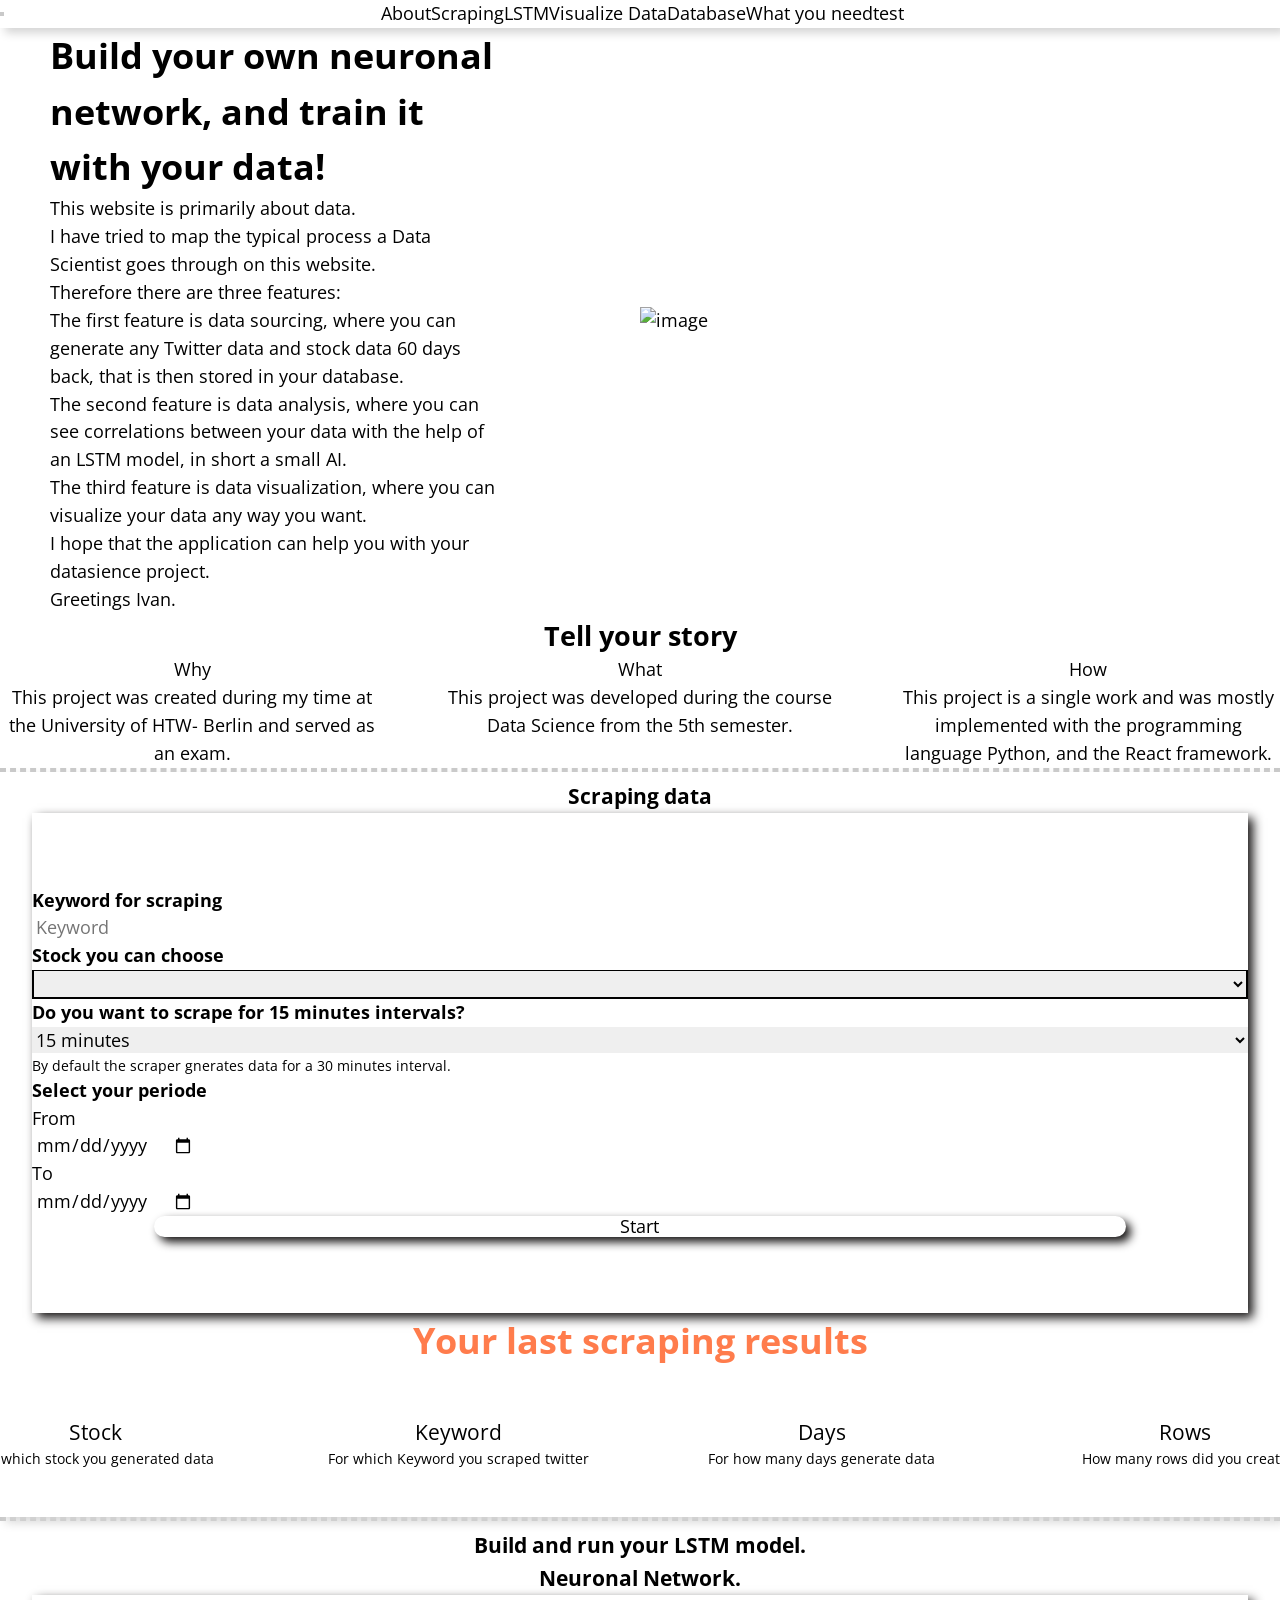
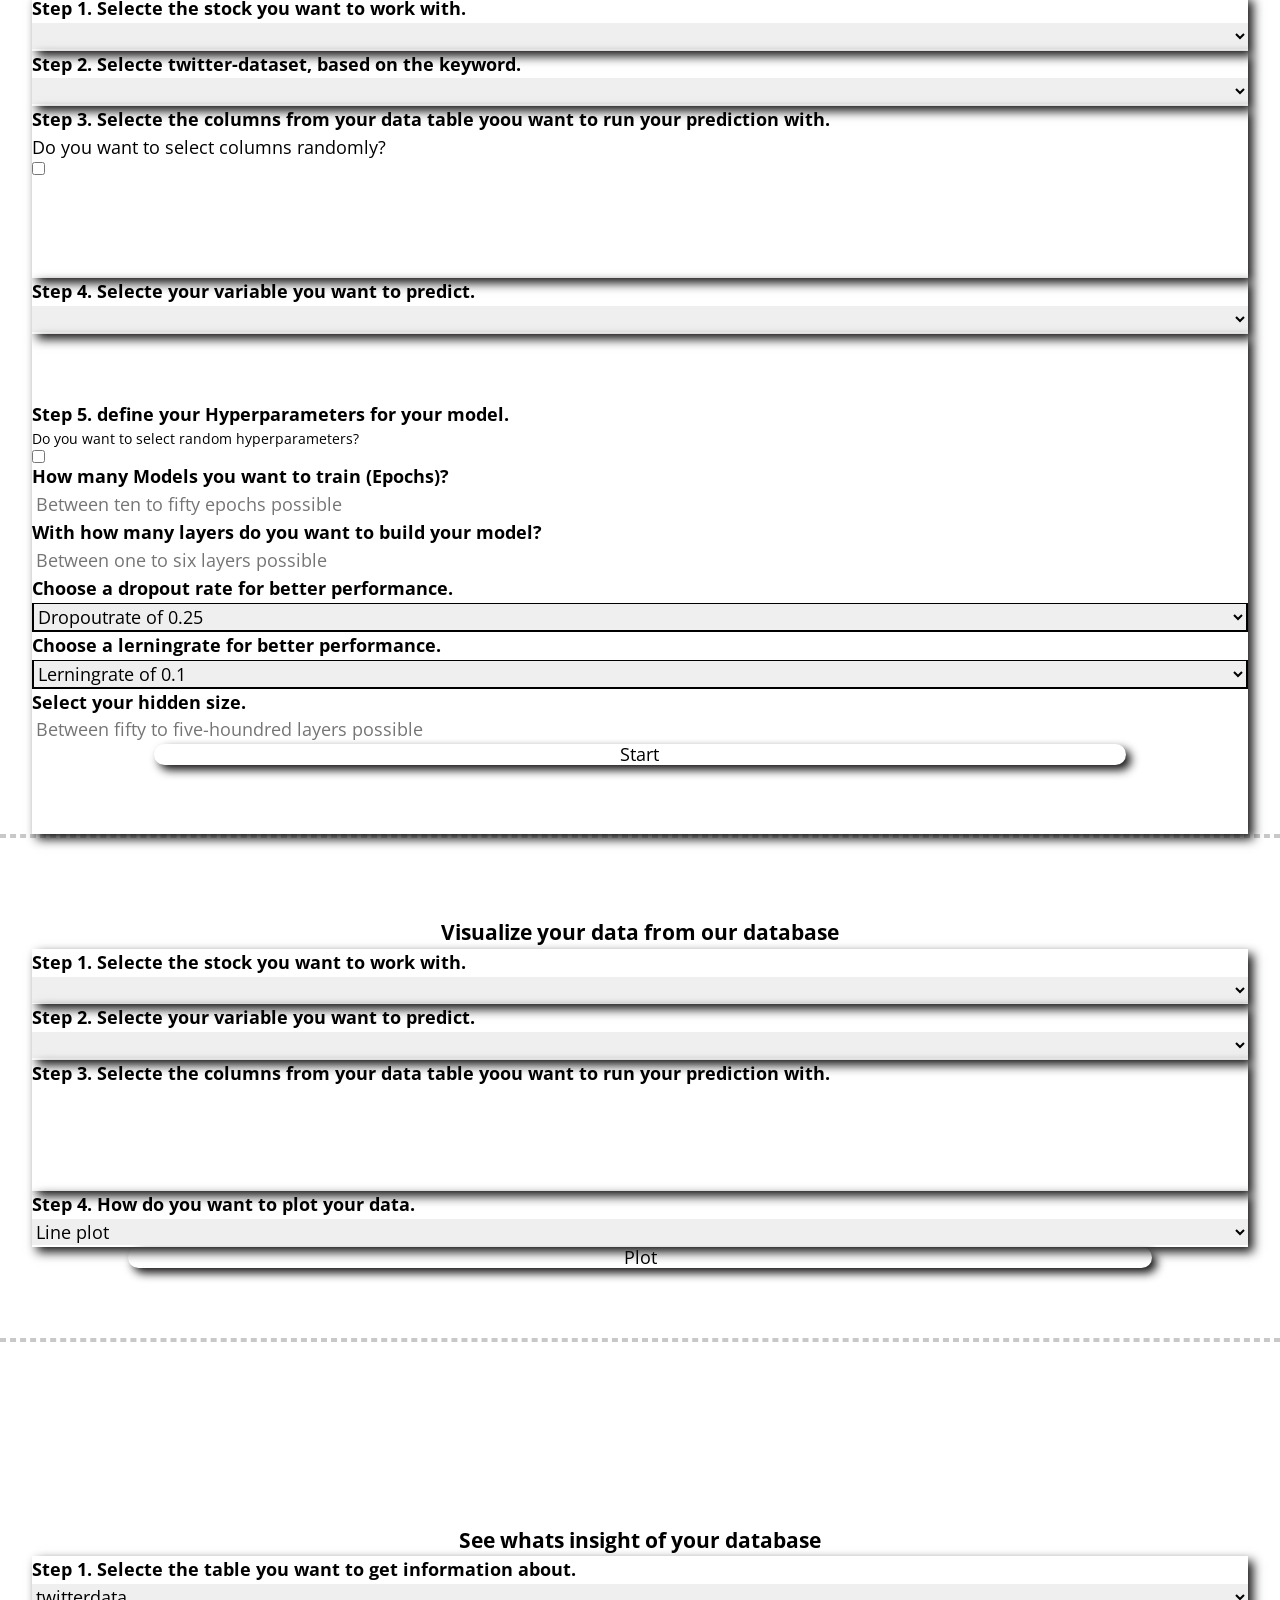
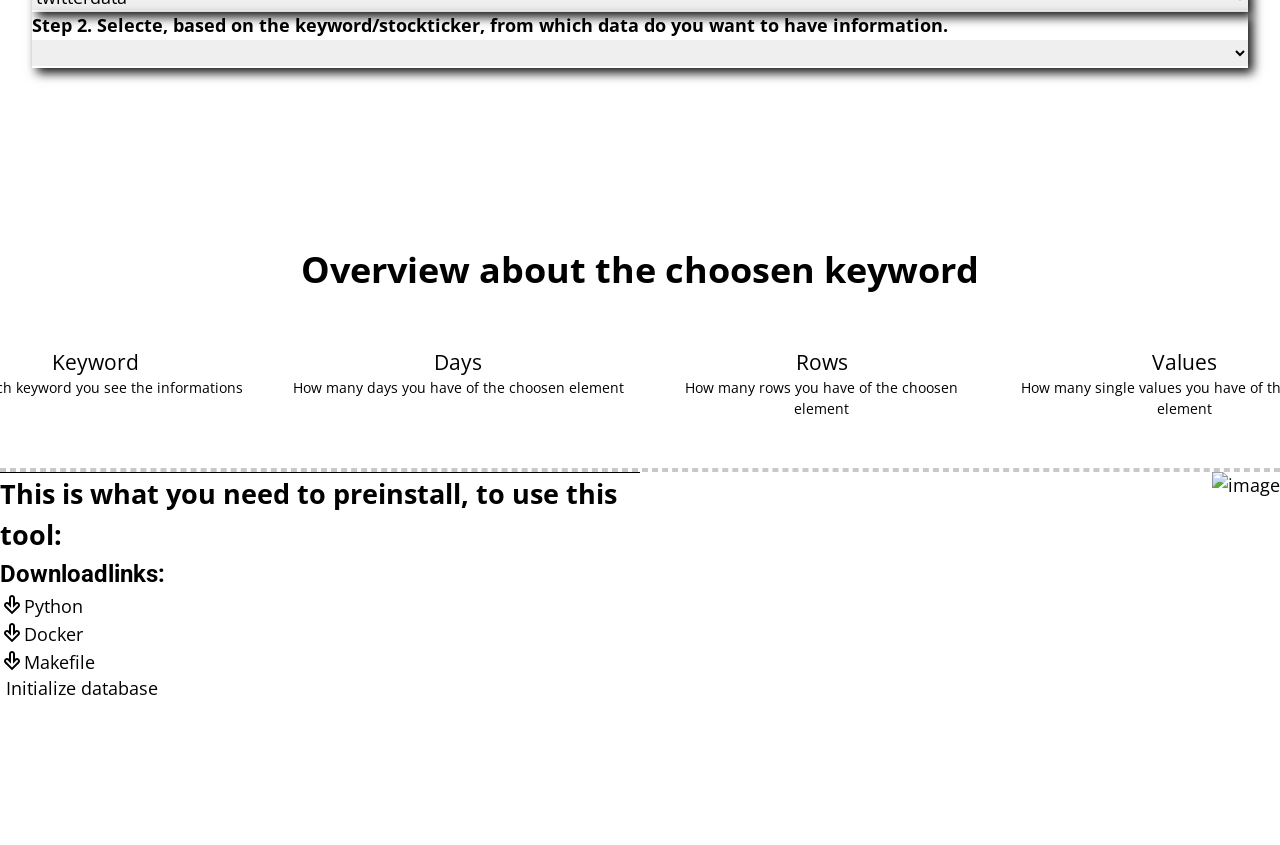
==== commit 5711ee7f: "Frontend Anpassungen" ====
--- a/frontend_docker/frontend/index.html
+++ b/frontend_docker/frontend/index.html
@@ -48,6 +48,7 @@
       }
     </style>
     <link rel="stylesheet" href="./style.css" />
+    <script src="./home.js"></script>
   </head>
   <body>
     <div>
